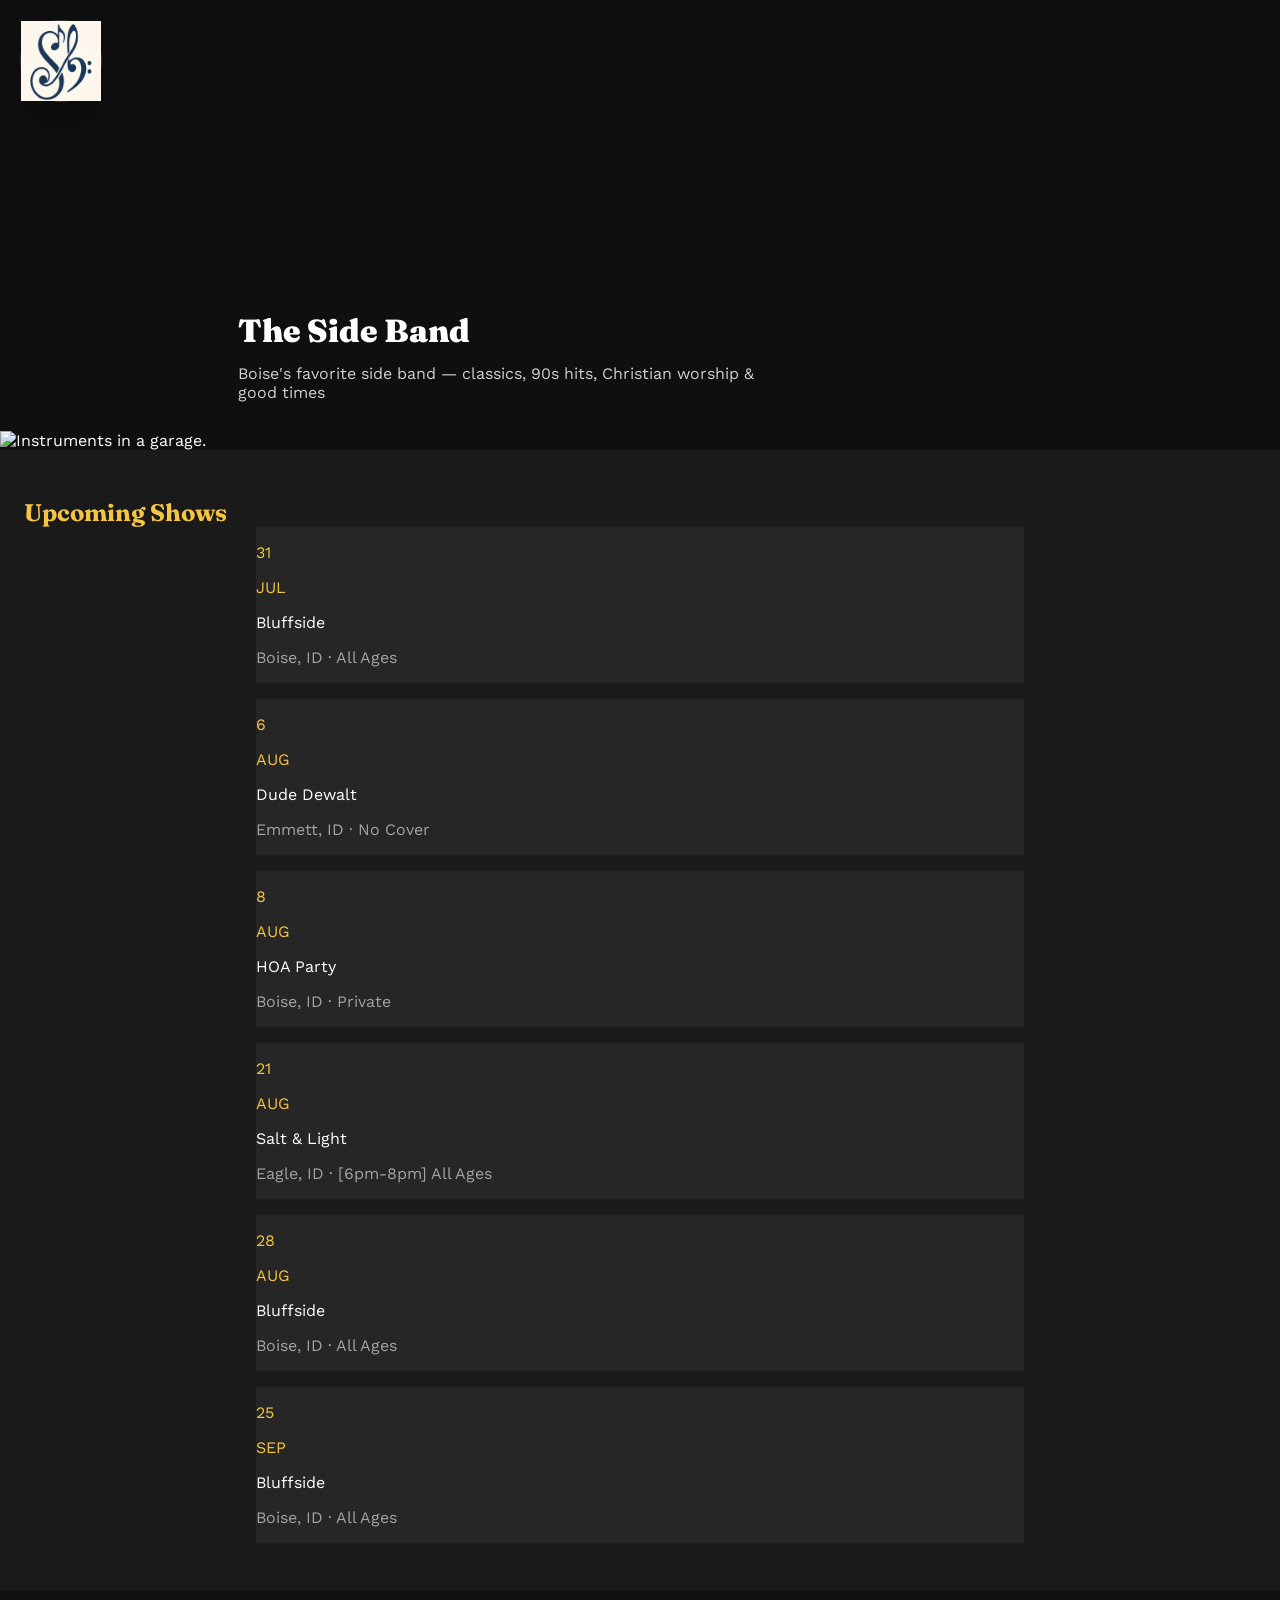
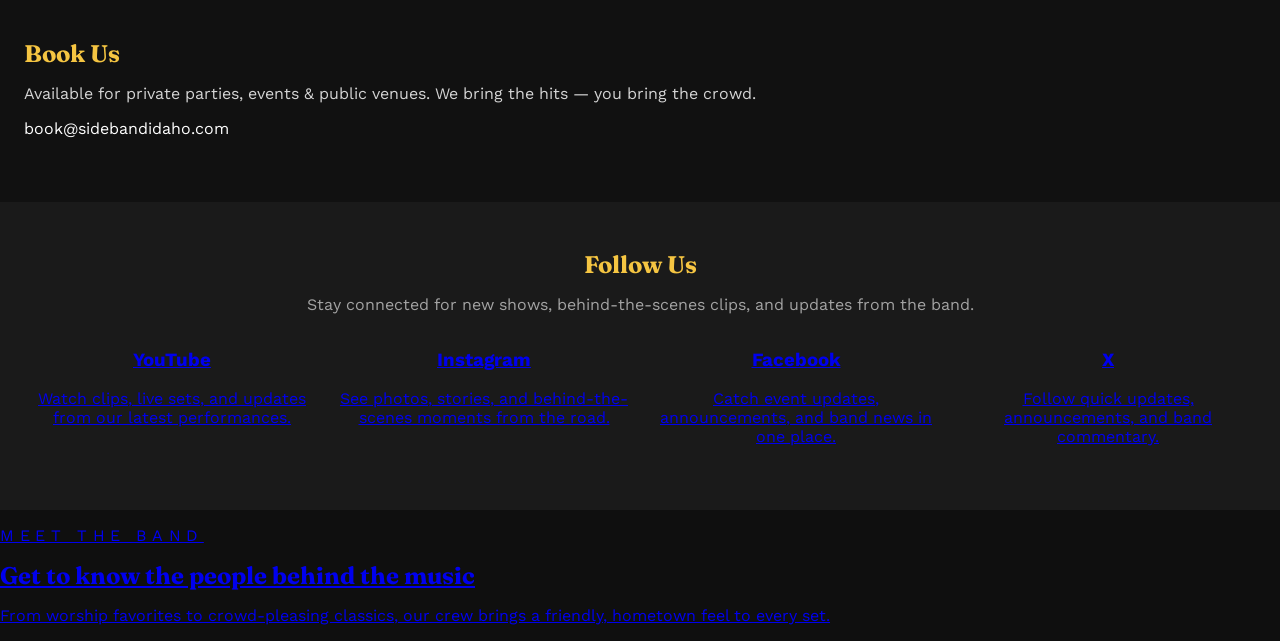
==== index.html @ 36117af4 "simplified with css styling" ====
<!doctype html>
<html lang="en"><head><script src="/_sdk/telemetry_sdk.js"></script>
  <meta charset="UTF-8">
  <meta name="viewport" content="width=device-width, initial-scale=1.0">
  <title>Side Band Idaho</title>
  <script src="https://cdn.tailwindcss.com/3.4.17"></script>
  <link href="https://fonts.googleapis.com/css2?family=Fraunces:wght@700;900&amp;family=Work+Sans:wght@400;500;600&amp;display=swap" rel="stylesheet">
  <link href="styles.css" rel="stylesheet">
  <link rel="icon" type="image/x-icon" href="img/favicon.ico">
  <script src="https://cdn.jsdelivr.net/npm/lucide@0.263.0/dist/umd/lucide.min.js"></script>
  <script src="/_sdk/data_sdk.js" type="text/javascript"></script>
  <script src="/_sdk/resizing_sdk.js" type="text/javascript"></script>
 </head>
 <body data-template-id="__page-root" class="min-h-screen w-full page-body">
  <header class="page-header relative w-full h-[50vh] overflow-hidden flex items-end">
   <div class="hero-logo">
    <a href="index.html" class="hero-logo-link inline-flex items-center justify-center w-20 h-20 rounded-full overflow-hidden">
     <img src="img/sb-logo.png" alt="SB logo" class="w-30 h-30 object-contain" />
    </a>
   </div>
   <div class="hero-bg absolute inset-0">
    <img data-template-id="hero-img" class="canva-image absolute inset-0 w-full h-full object-cover" loading="lazy" src="img/instruments-in-garage.png" alt="Instruments in a garage.">
   </div>
   <div class="absolute inset-0 hero-overlay"></div>
   <div class="hero-copy relative z-10 p-8 md:p-12 max-w-4xl">
    <h1 data-template-id="band-name" class="canva-text hero-title">The Side Band</h1>
    <p data-template-id="band-tagline" class="canva-text hero-tagline mt-2 text-lg text-white/80">Boise's favorite side band — classics, 90s hits, Christian worship &amp; good times</p>
   </div>
  </header>
  <main class="w-full">
   <section data-template-id="dates-section" class="canva-section section section--dark py-12 px-6 md:px-12">
    <h2 data-template-id="dates-heading" class="canva-text section-heading text-center mb-8">Upcoming Shows</h2>
    <div class="gig-list">
     <div data-template-id="gig-2" class="canva-card gig-card flex items-center gap-4 p-5 rounded-xl">
      <div class="shrink-0 w-16 text-center">
       <p data-template-id="gig-2-date" class="canva-text gig-date-number font-semibold text-2xl leading-tight">31</p>
       <p data-template-id="gig-2-month" class="canva-text gig-date-month text-sm uppercase tracking-wide">JUL</p>
      </div>
      <div class="flex-1">
       <p data-template-id="gig-2-venue" class="canva-text gig-venue font-semibold">Bluffside</p>
       <p data-template-id="gig-2-detail" class="canva-text gig-meta text-sm">Boise, ID · All Ages</p>
      </div>
     </div>
     <div data-template-id="gig-3" class="canva-card gig-card flex items-center gap-4 p-5 rounded-xl">
      <div class="shrink-0 w-16 text-center">
       <p data-template-id="gig-3-date" class="canva-text gig-date-number font-semibold text-2xl leading-tight">6</p>
       <p data-template-id="gig-3-month" class="canva-text gig-date-month text-sm uppercase tracking-wide">AUG</p>
      </div>
      <div class="flex-1">
       <p data-template-id="gig-3-venue" class="canva-text gig-venue font-semibold">Dude Dewalt</p>
       <p data-template-id="gig-3-detail" class="canva-text gig-meta text-sm">Emmett, ID · No Cover</p>
      </div>
     </div>
     <div data-template-id="gig-4" class="canva-card gig-card flex items-center gap-4 p-5 rounded-xl">
      <div class="shrink-0 w-16 text-center">
       <p data-template-id="gig-4-date" class="canva-text gig-date-number font-semibold text-2xl leading-tight">8</p>
       <p data-template-id="gig-4-month" class="canva-text gig-date-month text-sm uppercase tracking-wide">AUG</p>
      </div>
      <div class="flex-1">
       <p data-template-id="gig-4-venue" class="canva-text gig-venue font-semibold">HOA Party</p>
       <p data-template-id="gig-4-detail" class="canva-text gig-meta text-sm">Boise, ID · Private</p>
      </div>
     </div>
     <div data-template-id="gig-1" class="canva-card gig-card flex items-center gap-4 p-5 rounded-xl">
      <div class="shrink-0 w-16 text-center">
       <p data-template-id="gig-1-date" class="canva-text gig-date-number font-semibold text-2xl leading-tight">21</p>
       <p data-template-id="gig-1-month" class="canva-text gig-date-month text-sm uppercase tracking-wide">AUG</p>
      </div>
      <div class="flex-1">
       <p data-template-id="gig-1-venue" class="canva-text gig-venue font-semibold">Salt &amp; Light</p>
       <p data-template-id="gig-1-detail" class="canva-text gig-meta text-sm">Eagle, ID · [6pm-8pm] All Ages</p>
      </div>
     </div>
     <div data-template-id="gig-5" class="canva-card gig-card flex items-center gap-4 p-5 rounded-xl">
      <div class="shrink-0 w-16 text-center">
       <p data-template-id="gig-5-date" class="canva-text gig-date-number font-semibold text-2xl leading-tight">28</p>
       <p data-template-id="gig-5-month" class="canva-text gig-date-month text-sm uppercase tracking-wide">AUG</p>
      </div>
      <div class="flex-1">
       <p data-template-id="gig-5-venue" class="canva-text gig-venue font-semibold">Bluffside</p>
       <p data-template-id="gig-5-detail" class="canva-text gig-meta text-sm">Boise, ID · All Ages</p>
      </div>
     </div>
     <div data-template-id="gig-5" class="canva-card gig-card flex items-center gap-4 p-5 rounded-xl">
      <div class="shrink-0 w-16 text-center">
       <p data-template-id="gig-5-date" class="canva-text gig-date-number font-semibold text-2xl leading-tight">25</p>
       <p data-template-id="gig-5-month" class="canva-text gig-date-month text-sm uppercase tracking-wide">SEP</p>
      </div>
      <div class="flex-1">
       <p data-template-id="gig-5-venue" class="canva-text gig-venue font-semibold">Bluffside</p>
       <p data-template-id="gig-5-detail" class="canva-text gig-meta text-sm">Boise, ID · All Ages</p>
      </div>
     </div>
    </div>
   </section>
    <section data-template-id="booking-section" class="canva-section section section--alt py-12 px-6 md:px-12 text-center">
    <h2 data-template-id="booking-heading" class="canva-text section-heading mb-3">Book Us</h2>
    <p data-template-id="booking-text" class="canva-text booking-text max-w-xl mx-auto">Available for private parties, events &amp; public venues. We bring the hits — you bring the crowd.</p>
    <p data-template-id="booking-email" class="canva-text booking-email mt-4 font-semibold text-lg">book@sidebandidaho.com</p>
   </section>
   <section class="section section--dark py-12 px-6 md:px-12 section--center">
    <div class="max-w-5xl mx-auto">
     <h2 class="section-heading text-2xl md:text-3xl mb-3">Follow Us</h2>
     <p class="max-w-2xl mx-auto text-base md:text-lg text-muted">Stay connected for new shows, behind-the-scenes clips, and updates from the band.</p>
     <div class="social-grid mt-8">
      <a href="https://www.youtube.com/@SideBand-Idaho" target="_blank" rel="noopener noreferrer" class="social-card rounded-2xl border border-white/10 bg-white/5 p-6 text-left transition">
       <div class="flex items-center gap-3 mb-3 text-amber-300">
        <i data-lucide="youtube"></i>
        <h3 class="font-semibold text-lg text-white">YouTube</h3>
       </div>
       <p class="text-sm leading-6">Watch clips, live sets, and updates from our latest performances.</p>
      </a>
      <a href="https://www.instagram.com/sidebandidaho/" target="_blank" rel="noopener noreferrer" class="social-card rounded-2xl border border-white/10 bg-white/5 p-6 text-left transition">
       <div class="flex items-center gap-3 mb-3 text-amber-300">
        <i data-lucide="instagram"></i>
        <h3 class="font-semibold text-lg text-white">Instagram</h3>
       </div>
       <p class="text-sm leading-6">See photos, stories, and behind-the-scenes moments from the road.</p>
      </a>
      <a href="https://www.facebook.com/profile.php?id=61591530326824" target="_blank" rel="noopener noreferrer" class="social-card rounded-2xl border border-white/10 bg-white/5 p-6 text-left transition">
       <div class="flex items-center gap-3 mb-3 text-amber-300">
        <i data-lucide="facebook"></i>
        <h3 class="font-semibold text-lg text-white">Facebook</h3>
       </div>
       <p class="text-sm leading-6">Catch event updates, announcements, and band news in one place.</p>
      </a>
      <a href="https://x.com/sidebandidaho" target="_blank" rel="noopener noreferrer" class="social-card rounded-2xl border border-white/10 bg-white/5 p-6 text-left transition">
       <div class="flex items-center gap-3 mb-3 text-amber-300">
        <i data-lucide="message-circle"></i>
        <h3 class="font-semibold text-lg text-white">X</h3>
       </div>
       <p class="text-sm leading-6">Follow quick updates, announcements, and band commentary.</p>
      </a>
     </div>
    </div>
   </section>
   <section class="py-14 px-6 md:px-12 bg-slate-950">
    <div class="max-w-5xl mx-auto">
     <a href="about.html" class="about-card block rounded-3xl border border-white/10 bg-white/5 p-8 text-center shadow-2xl shadow-black/30 transition">
      <p class="eyebrow text-sm uppercase tracking-[0.35em] text-amber-400 font-semibold mb-3">Meet the band</p>
      <h2 class="text-3xl md:text-4xl text-white font-bold">Get to know the people behind the music</h2>
      <p class="mt-4 text-white/70 max-w-2xl mx-auto">From worship favorites to crowd-pleasing classics, our crew brings a friendly, hometown feel to every set.</p>
     </a>
    </div>
   </section>
  </main>
  <script src="/_sdk/editing_sdk.js"></script>
  <script>lucide.createIcons();</script>
 <script>(function(){function c(){var b=a.contentDocument||a.contentWindow.document;if(b){var d=b.createElement('script');d.innerHTML="window.__CF$cv$params={r:'a12216c7422438e9',t:'MTc4MjUzODUzMy4wMDAwMDA='};var a=document.createElement('script');a.nonce='';a.src='/cdn-cgi/challenge-platform/scripts/jsd/main.js';document.getElementsByTagName('head')[0].appendChild(a);";b.getElementsByTagName('head')[0].appendChild(d)}}if(document.body){var a=document.createElement('iframe');a.height=1;a.width=1;a.style.position='absolute';a.style.top=0;a.style.left=0;a.style.border='none';a.style.visibility='hidden';document.body.appendChild(a);if('loading'!==document.readyState)c();else if(window.addEventListener)document.addEventListener('DOMContentLoaded',c);else{var e=document.onreadystatechange||function(){};document.onreadystatechange=function(b){e(b);'loading'!==document.readyState&&(document.onreadystatechange=e,c())}}}})();</script>
</body></html>
---- styles.css ----
body {
  font-family: 'Work Sans', sans-serif;
  background: #0f0f0f;
  color: #fff;
  margin: 0;
}

h1,
h2 {
  font-family: 'Fraunces', serif;
  margin: 0;
}

img {
  display: block;
  max-width: 100%;
}

.page-body {
  min-height: 100vh;
  width: 100%;
}

.page-header {
  position: relative;
  width: 100%;
  height: 50vh;
  overflow: hidden;
  display: flex;
  align-items: flex-end;
}

.hero-logo {
  position: absolute;
  inset: 0 auto auto 0;
  z-index: 20;
  padding: 1.25rem;
}

.hero-logo-link {
  display: inline-flex;
  align-items: center;
  justify-content: center;
  width: 5rem;
  height: 5rem;
  border-radius: 9999px;
  border: 1px solid rgba(255, 255, 255, 0.2);
  background: rgba(0, 0, 0, 0.5);
  box-shadow: 0 20px 40px rgba(0, 0, 0, 0.25);
  backdrop-filter: blur(10px);
}

.hero-bg img {
  width: 100%;
  height: 100%;
  object-fit: cover;
}

.hero-overlay {
  background: linear-gradient(to top, rgba(0, 0, 0, 0.8), rgba(0, 0, 0, 0.3), transparent);
}

.hero-copy {
  position: relative;
  z-index: 10;
  padding: 2rem;
  max-width: 64rem;
}

.hero-title {
  color: #fff;
  font-weight: 900;
  font-size: 2rem;
  line-height: 1.05;
}

.hero-tagline {
  color: rgba(255, 255, 255, 0.8);
  font-size: 1rem;
  max-width: 34rem;
}

.section {
  padding: 3rem 1.5rem;
}

.section--dark {
  background: #1a1a1a;
}

.section--alt {
  background: #111;
}

.section--center {
  text-align: center;
}

.section-heading {
  color: #f5c542;
  font-weight: 700;
  font-size: 1.5rem;
}

.gig-list {
  max-width: 48rem;
  margin: 0 auto;
  display: grid;
  gap: 1rem;
}

.gig-card {
  background: #262626;
}

.gig-date-number,
.gig-date-month {
  color: #f5c542;
}

.gig-venue {
  color: #fff;
  font-size: 1rem;
}

.gig-meta,
.text-muted {
  color: #a3a3a3;
}

.booking-text {
  color: #d4d4d4;
}

.booking-email {
  color: #fff;
}

.social-grid {
  display: grid;
  gap: 1rem;
  grid-template-columns: 1fr;
}

@media (min-width: 768px) {
  .social-grid {
    grid-template-columns: repeat(2, minmax(0, 1fr));
  }
}

@media (min-width: 1280px) {
  .social-grid {
    grid-template-columns: repeat(4, minmax(0, 1fr));
  }
}

.social-card,
.about-card {
  transition: border-color 0.2s ease, background 0.2s ease, transform 0.2s ease;
}

.social-card:hover,
.about-card:hover {
  border-color: rgba(245, 197, 66, 0.6);
  background: rgba(255, 255, 255, 0.1);
  transform: translateY(-2px);
}

.eyebrow {
  letter-spacing: 0.35em;
  text-transform: uppercase;
}
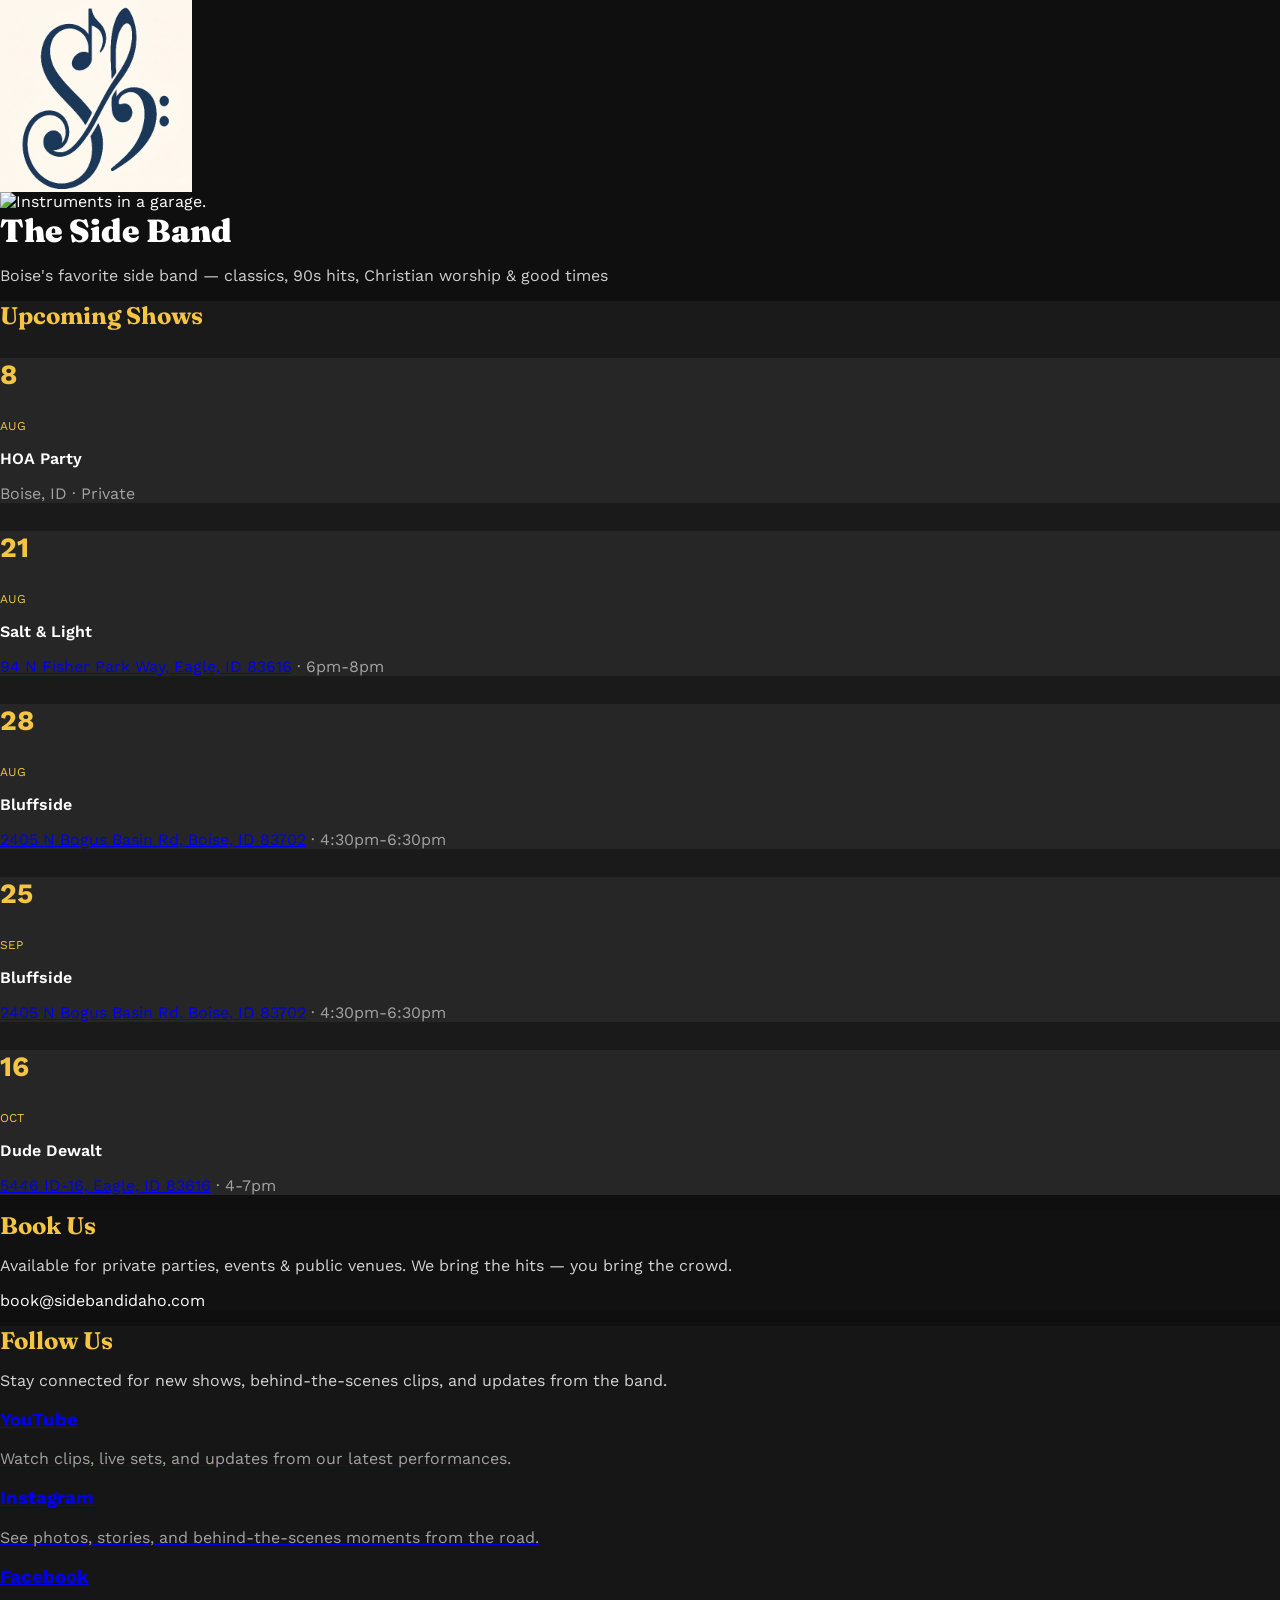
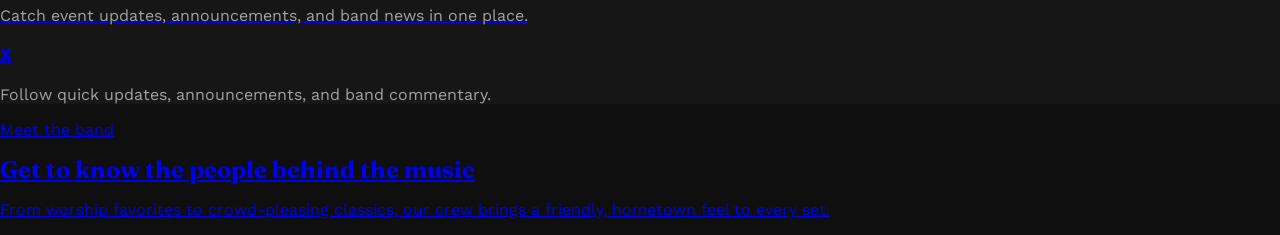
==== commit 5587ee81: "update showtimes and add google maps links" ====
--- a/index.html
+++ b/index.html
@@ -8,136 +8,131 @@
   <link href="styles.css" rel="stylesheet">
   <link rel="icon" type="image/x-icon" href="img/favicon.ico">
   <script src="https://cdn.jsdelivr.net/npm/lucide@0.263.0/dist/umd/lucide.min.js"></script>
+  <style>
+        body { font-family: 'Work Sans', sans-serif; }
+        h1, h2 { font-family: 'Fraunces', serif; }
+    </style>
   <script src="/_sdk/data_sdk.js" type="text/javascript"></script>
   <script src="/_sdk/resizing_sdk.js" type="text/javascript"></script>
  </head>
- <body data-template-id="__page-root" class="min-h-screen w-full page-body">
-  <header class="page-header relative w-full h-[50vh] overflow-hidden flex items-end">
-   <div class="hero-logo">
-    <a href="index.html" class="hero-logo-link inline-flex items-center justify-center w-20 h-20 rounded-full overflow-hidden">
+ <body data-template-id="__page-root" class="min-h-screen w-full" style="background: rgb(15, 15, 15);">
+  <header class="relative w-full h-[50vh] overflow-hidden flex items-end">
+   <div class="absolute inset-x-0 top-0 z-20 p-5">
+    <a href="index.html" class="inline-flex items-center justify-center w-20 h-20 rounded-full border border-white/20 bg-black/50 shadow-lg backdrop-blur-sm overflow-hidden">
      <img src="img/sb-logo.png" alt="SB logo" class="w-30 h-30 object-contain" />
     </a>
    </div>
-   <div class="hero-bg absolute inset-0">
+   <div class="absolute inset-0">
     <img data-template-id="hero-img" class="canva-image absolute inset-0 w-full h-full object-cover" loading="lazy" src="img/instruments-in-garage.png" alt="Instruments in a garage.">
    </div>
-   <div class="absolute inset-0 hero-overlay"></div>
-   <div class="hero-copy relative z-10 p-8 md:p-12 max-w-4xl">
-    <h1 data-template-id="band-name" class="canva-text hero-title">The Side Band</h1>
-    <p data-template-id="band-tagline" class="canva-text hero-tagline mt-2 text-lg text-white/80">Boise's favorite side band — classics, 90s hits, Christian worship &amp; good times</p>
+   <div class="absolute inset-0 bg-gradient-to-t from-black/80 via-black/30 to-transparent"></div>
+   <div class="relative z-10 p-8 md:p-12 max-w-4xl">
+    <h1 data-template-id="band-name" class="canva-text text-white drop-shadow-lg" style="color: rgb(255, 255, 255); font-weight: 900; font-style: normal; font-size: 32px;">The Side Band</h1>
+    <p data-template-id="band-tagline" class="canva-text mt-2 text-lg text-white/80" style="color: rgba(255, 255, 255, 0.8); font-weight: 400; font-style: normal; font-size: 16px;">Boise's favorite side band — classics, 90s hits, Christian worship &amp; good times</p>
    </div>
   </header>
   <main class="w-full">
-   <section data-template-id="dates-section" class="canva-section section section--dark py-12 px-6 md:px-12">
-    <h2 data-template-id="dates-heading" class="canva-text section-heading text-center mb-8">Upcoming Shows</h2>
-    <div class="gig-list">
-     <div data-template-id="gig-2" class="canva-card gig-card flex items-center gap-4 p-5 rounded-xl">
+   <section data-template-id="dates-section" class="canva-section py-12 px-6 md:px-12" style="background: rgb(26, 26, 26);">
+    <h2 data-template-id="dates-heading" class="canva-text text-center mb-8" style="color: rgb(245, 197, 66); font-weight: 700; font-style: normal; font-size: 24px;">Upcoming Shows</h2>
+    <div class="max-w-3xl mx-auto space-y-4">
+
+     <div data-template-id="gig-4" class="canva-card flex items-center gap-4 p-5 rounded-xl" style="background: rgb(38, 38, 38);">
       <div class="shrink-0 w-16 text-center">
-       <p data-template-id="gig-2-date" class="canva-text gig-date-number font-semibold text-2xl leading-tight">31</p>
-       <p data-template-id="gig-2-month" class="canva-text gig-date-month text-sm uppercase tracking-wide">JUL</p>
+       <p data-template-id="gig-4-date" class="canva-text font-semibold text-2xl leading-tight" style="color: rgb(245, 197, 66); font-weight: 700; font-style: normal; font-size: 28px;">8</p>
+       <p data-template-id="gig-4-month" class="canva-text text-sm uppercase tracking-wide" style="color: rgb(245, 197, 66); font-weight: 400; font-style: normal; font-size: 12px;">AUG</p>
       </div>
       <div class="flex-1">
-       <p data-template-id="gig-2-venue" class="canva-text gig-venue font-semibold">Bluffside</p>
-       <p data-template-id="gig-2-detail" class="canva-text gig-meta text-sm">Boise, ID · All Ages</p>
+       <p data-template-id="gig-4-venue" class="canva-text font-semibold" style="color: rgb(255, 255, 255); font-weight: 600; font-style: normal; font-size: 16px;">HOA Party</p>
+       <p data-template-id="gig-4-detail" class="canva-text text-sm" style="color: rgb(163, 163, 163); font-weight: 400; font-style: normal; font-size: 16px;">Boise, ID · Private</p>
       </div>
      </div>
-     <div data-template-id="gig-3" class="canva-card gig-card flex items-center gap-4 p-5 rounded-xl">
+     <div data-template-id="gig-1" class="canva-card flex items-center gap-4 p-5 rounded-xl" style="background: rgb(38, 38, 38);">
       <div class="shrink-0 w-16 text-center">
-       <p data-template-id="gig-3-date" class="canva-text gig-date-number font-semibold text-2xl leading-tight">6</p>
-       <p data-template-id="gig-3-month" class="canva-text gig-date-month text-sm uppercase tracking-wide">AUG</p>
+       <p data-template-id="gig-1-date" class="canva-text font-semibold text-2xl leading-tight" style="color: rgb(245, 197, 66); font-weight: 700; font-style: normal; font-size: 28px;">21</p>
+       <p data-template-id="gig-1-month" class="canva-text text-sm uppercase tracking-wide" style="color: rgb(245, 197, 66); font-weight: 400; font-style: normal; font-size: 12px;">AUG</p>
       </div>
       <div class="flex-1">
-       <p data-template-id="gig-3-venue" class="canva-text gig-venue font-semibold">Dude Dewalt</p>
-       <p data-template-id="gig-3-detail" class="canva-text gig-meta text-sm">Emmett, ID · No Cover</p>
+       <p data-template-id="gig-1-venue" class="canva-text font-semibold" style="color: rgb(255, 255, 255); font-weight: 600; font-style: normal; font-size: 16px;">Salt &amp; Light</p>
+       <p data-template-id="gig-1-detail" class="canva-text text-sm" style="color: rgb(163, 163, 163); font-weight: 400; font-style: normal; font-size: 16px;"><a href="https://maps.app.goo.gl/SG2zGSZ5xQurYHX96">94 N Fisher Park Way, Eagle, ID 83616</a> · 6pm-8pm</p>
       </div>
      </div>
-     <div data-template-id="gig-4" class="canva-card gig-card flex items-center gap-4 p-5 rounded-xl">
+     <div data-template-id="gig-5" class="canva-card flex items-center gap-4 p-5 rounded-xl" style="background: rgb(38, 38, 38);">
       <div class="shrink-0 w-16 text-center">
-       <p data-template-id="gig-4-date" class="canva-text gig-date-number font-semibold text-2xl leading-tight">8</p>
-       <p data-template-id="gig-4-month" class="canva-text gig-date-month text-sm uppercase tracking-wide">AUG</p>
+       <p data-template-id="gig-5-date" class="canva-text font-semibold text-2xl leading-tight" style="color: rgb(245, 197, 66); font-weight: 700; font-style: normal; font-size: 28px;">28</p>
+       <p data-template-id="gig-5-month" class="canva-text text-sm uppercase tracking-wide" style="color: rgb(245, 197, 66); font-weight: 400; font-style: normal; font-size: 12px;">AUG</p>
       </div>
       <div class="flex-1">
-       <p data-template-id="gig-4-venue" class="canva-text gig-venue font-semibold">HOA Party</p>
-       <p data-template-id="gig-4-detail" class="canva-text gig-meta text-sm">Boise, ID · Private</p>
+       <p data-template-id="gig-5-venue" class="canva-text font-semibold" style="color: rgb(255, 255, 255); font-weight: 600; font-style: normal; font-size: 16px;">Bluffside</p>
+       <p data-template-id="gig-5-detail" class="canva-text text-sm" style="color: rgb(163, 163, 163); font-weight: 400; font-style: normal; font-size: 16px;"><a href="https://maps.app.goo.gl/UyU7xFsRxN9uyZfM8">2405 N Bogus Basin Rd, Boise, ID 83702</a> · 4:30pm-6:30pm</p>
       </div>
      </div>
-     <div data-template-id="gig-1" class="canva-card gig-card flex items-center gap-4 p-5 rounded-xl">
+     <div data-template-id="gig-5" class="canva-card flex items-center gap-4 p-5 rounded-xl" style="background: rgb(38, 38, 38);">
       <div class="shrink-0 w-16 text-center">
-       <p data-template-id="gig-1-date" class="canva-text gig-date-number font-semibold text-2xl leading-tight">21</p>
-       <p data-template-id="gig-1-month" class="canva-text gig-date-month text-sm uppercase tracking-wide">AUG</p>
+       <p data-template-id="gig-5-date" class="canva-text font-semibold text-2xl leading-tight" style="color: rgb(245, 197, 66); font-weight: 700; font-style: normal; font-size: 28px;">25</p>
+       <p data-template-id="gig-5-month" class="canva-text text-sm uppercase tracking-wide" style="color: rgb(245, 197, 66); font-weight: 400; font-style: normal; font-size: 12px;">SEP</p>
       </div>
       <div class="flex-1">
-       <p data-template-id="gig-1-venue" class="canva-text gig-venue font-semibold">Salt &amp; Light</p>
-       <p data-template-id="gig-1-detail" class="canva-text gig-meta text-sm">Eagle, ID · [6pm-8pm] All Ages</p>
+       <p data-template-id="gig-5-venue" class="canva-text font-semibold" style="color: rgb(255, 255, 255); font-weight: 600; font-style: normal; font-size: 16px;">Bluffside</p>
+       <p data-template-id="gig-5-detail" class="canva-text text-sm" style="color: rgb(163, 163, 163); font-weight: 400; font-style: normal; font-size: 16px;"><a href="https://maps.app.goo.gl/UyU7xFsRxN9uyZfM8">2405 N Bogus Basin Rd, Boise, ID 83702</a> · 4:30pm-6:30pm</p>
       </div>
      </div>
-     <div data-template-id="gig-5" class="canva-card gig-card flex items-center gap-4 p-5 rounded-xl">
-      <div class="shrink-0 w-16 text-center">
-       <p data-template-id="gig-5-date" class="canva-text gig-date-number font-semibold text-2xl leading-tight">28</p>
-       <p data-template-id="gig-5-month" class="canva-text gig-date-month text-sm uppercase tracking-wide">AUG</p>
-      </div>
-      <div class="flex-1">
-       <p data-template-id="gig-5-venue" class="canva-text gig-venue font-semibold">Bluffside</p>
-       <p data-template-id="gig-5-detail" class="canva-text gig-meta text-sm">Boise, ID · All Ages</p>
-      </div>
+    <div data-template-id="gig-6" class="canva-card flex items-center gap-4 p-5 rounded-xl" style="background: rgb(38, 38, 38);">
+     <div class="shrink-0 w-16 text-center">
+      <p data-template-id="gig-6-date" class="canva-text font-semibold text-2xl leading-tight" style="color: rgb(245, 197, 66); font-weight: 700; font-style: normal; font-size: 28px;">16</p>
+      <p data-template-id="gig-6-month" class="canva-text text-sm uppercase tracking-wide" style="color: rgb(245, 197, 66); font-weight: 400; font-style: normal; font-size: 12px;">OCT</p>
      </div>
-     <div data-template-id="gig-5" class="canva-card gig-card flex items-center gap-4 p-5 rounded-xl">
-      <div class="shrink-0 w-16 text-center">
-       <p data-template-id="gig-5-date" class="canva-text gig-date-number font-semibold text-2xl leading-tight">25</p>
-       <p data-template-id="gig-5-month" class="canva-text gig-date-month text-sm uppercase tracking-wide">SEP</p>
-      </div>
-      <div class="flex-1">
-       <p data-template-id="gig-5-venue" class="canva-text gig-venue font-semibold">Bluffside</p>
-       <p data-template-id="gig-5-detail" class="canva-text gig-meta text-sm">Boise, ID · All Ages</p>
-      </div>
+     <div class="flex-1">
+      <p data-template-id="gig-6-venue" class="canva-text font-semibold" style="color: rgb(255, 255, 255); font-weight: 600; font-style: normal; font-size: 16px;">Dude Dewalt</p>
+      <p data-template-id="gig-6-detail" class="canva-text text-sm" style="color: rgb(163, 163, 163); font-weight: 400; font-style: normal; font-size: 16px;"><a href="https://maps.app.goo.gl/N9VVoD49bHkRdH2A8">5446 ID-16, Eagle, ID 83616</a> · 4-7pm</p>
      </div>
     </div>
+    </div>
    </section>
-    <section data-template-id="booking-section" class="canva-section section section--alt py-12 px-6 md:px-12 text-center">
-    <h2 data-template-id="booking-heading" class="canva-text section-heading mb-3">Book Us</h2>
-    <p data-template-id="booking-text" class="canva-text booking-text max-w-xl mx-auto">Available for private parties, events &amp; public venues. We bring the hits — you bring the crowd.</p>
-    <p data-template-id="booking-email" class="canva-text booking-email mt-4 font-semibold text-lg">book@sidebandidaho.com</p>
+    <section data-template-id="booking-section" class="canva-section py-12 px-6 md:px-12 text-center" style="background: rgb(17, 17, 17);">
+    <h2 data-template-id="booking-heading" class="canva-text mb-3" style="color: rgb(245, 197, 66); font-weight: 700; font-style: normal; font-size: 24px;">Book Us</h2>
+    <p data-template-id="booking-text" class="canva-text max-w-xl mx-auto" style="color: rgb(212, 212, 212); font-weight: 400; font-style: normal; font-size: 16px;">Available for private parties, events &amp; public venues. We bring the hits — you bring the crowd.</p>
+    <p data-template-id="booking-email" class="canva-text mt-4 font-semibold text-lg" style="color: rgb(255, 255, 255); font-weight: 400; font-style: normal; font-size: 16px;">book@sidebandidaho.com</p>
    </section>
-   <section class="section section--dark py-12 px-6 md:px-12 section--center">
+   <section class="py-12 px-6 md:px-12 text-center" style="background: rgb(22, 22, 22);">
     <div class="max-w-5xl mx-auto">
-     <h2 class="section-heading text-2xl md:text-3xl mb-3">Follow Us</h2>
-     <p class="max-w-2xl mx-auto text-base md:text-lg text-muted">Stay connected for new shows, behind-the-scenes clips, and updates from the band.</p>
-     <div class="social-grid mt-8">
-      <a href="https://www.youtube.com/@SideBand-Idaho" target="_blank" rel="noopener noreferrer" class="social-card rounded-2xl border border-white/10 bg-white/5 p-6 text-left transition">
+     <h2 class="text-2xl md:text-3xl mb-3" style="color: rgb(245, 197, 66); font-weight: 700; font-style: normal; font-size: 24px;">Follow Us</h2>
+     <p class="max-w-2xl mx-auto text-base md:text-lg" style="color: rgb(212, 212, 212); font-weight: 400; font-style: normal; font-size: 16px;">Stay connected for new shows, behind-the-scenes clips, and updates from the band.</p>
+     <div class="mt-8 grid gap-4 md:grid-cols-2 xl:grid-cols-4">
+      <a href="https://www.youtube.com/@SideBand-Idaho" target="_blank" rel="noopener noreferrer" class="rounded-2xl border border-white/10 bg-white/5 p-6 text-left transition hover:border-amber-400/60 hover:bg-white/10">
        <div class="flex items-center gap-3 mb-3 text-amber-300">
         <i data-lucide="youtube"></i>
         <h3 class="font-semibold text-lg text-white">YouTube</h3>
        </div>
-       <p class="text-sm leading-6">Watch clips, live sets, and updates from our latest performances.</p>
+       <p class="text-sm leading-6" style="color: rgb(163, 163, 163);">Watch clips, live sets, and updates from our latest performances.</p>
       </a>
-      <a href="https://www.instagram.com/sidebandidaho/" target="_blank" rel="noopener noreferrer" class="social-card rounded-2xl border border-white/10 bg-white/5 p-6 text-left transition">
+      <a href="https://www.instagram.com/sidebandidaho/" target="_blank" rel="noopener noreferrer" class="rounded-2xl border border-white/10 bg-white/5 p-6 text-left transition hover:border-amber-400/60 hover:bg-white/10">
        <div class="flex items-center gap-3 mb-3 text-amber-300">
         <i data-lucide="instagram"></i>
         <h3 class="font-semibold text-lg text-white">Instagram</h3>
        </div>
-       <p class="text-sm leading-6">See photos, stories, and behind-the-scenes moments from the road.</p>
+       <p class="text-sm leading-6" style="color: rgb(163, 163, 163);">See photos, stories, and behind-the-scenes moments from the road.</p>
       </a>
-      <a href="https://www.facebook.com/profile.php?id=61591530326824" target="_blank" rel="noopener noreferrer" class="social-card rounded-2xl border border-white/10 bg-white/5 p-6 text-left transition">
+      <a href="https://www.facebook.com/profile.php?id=61591530326824" target="_blank" rel="noopener noreferrer" class="rounded-2xl border border-white/10 bg-white/5 p-6 text-left transition hover:border-amber-400/60 hover:bg-white/10">
        <div class="flex items-center gap-3 mb-3 text-amber-300">
         <i data-lucide="facebook"></i>
         <h3 class="font-semibold text-lg text-white">Facebook</h3>
        </div>
-       <p class="text-sm leading-6">Catch event updates, announcements, and band news in one place.</p>
+       <p class="text-sm leading-6" style="color: rgb(163, 163, 163);">Catch event updates, announcements, and band news in one place.</p>
       </a>
-      <a href="https://x.com/sidebandidaho" target="_blank" rel="noopener noreferrer" class="social-card rounded-2xl border border-white/10 bg-white/5 p-6 text-left transition">
+      <a href="https://x.com/sidebandidaho" target="_blank" rel="noopener noreferrer" class="rounded-2xl border border-white/10 bg-white/5 p-6 text-left transition hover:border-amber-400/60 hover:bg-white/10">
        <div class="flex items-center gap-3 mb-3 text-amber-300">
         <i data-lucide="message-circle"></i>
         <h3 class="font-semibold text-lg text-white">X</h3>
        </div>
-       <p class="text-sm leading-6">Follow quick updates, announcements, and band commentary.</p>
+       <p class="text-sm leading-6" style="color: rgb(163, 163, 163);">Follow quick updates, announcements, and band commentary.</p>
       </a>
      </div>
     </div>
    </section>
    <section class="py-14 px-6 md:px-12 bg-slate-950">
     <div class="max-w-5xl mx-auto">
-     <a href="about.html" class="about-card block rounded-3xl border border-white/10 bg-white/5 p-8 text-center shadow-2xl shadow-black/30 transition">
-      <p class="eyebrow text-sm uppercase tracking-[0.35em] text-amber-400 font-semibold mb-3">Meet the band</p>
+     <a href="about.html" class="block rounded-3xl border border-white/10 bg-white/5 p-8 text-center shadow-2xl shadow-black/30 transition hover:border-amber-400/60 hover:bg-white/10">
+      <p class="text-sm uppercase tracking-[0.35em] text-amber-400 font-semibold mb-3">Meet the band</p>
       <h2 class="text-3xl md:text-4xl text-white font-bold">Get to know the people behind the music</h2>
       <p class="mt-4 text-white/70 max-w-2xl mx-auto">From worship favorites to crowd-pleasing classics, our crew brings a friendly, hometown feel to every set.</p>
      </a>
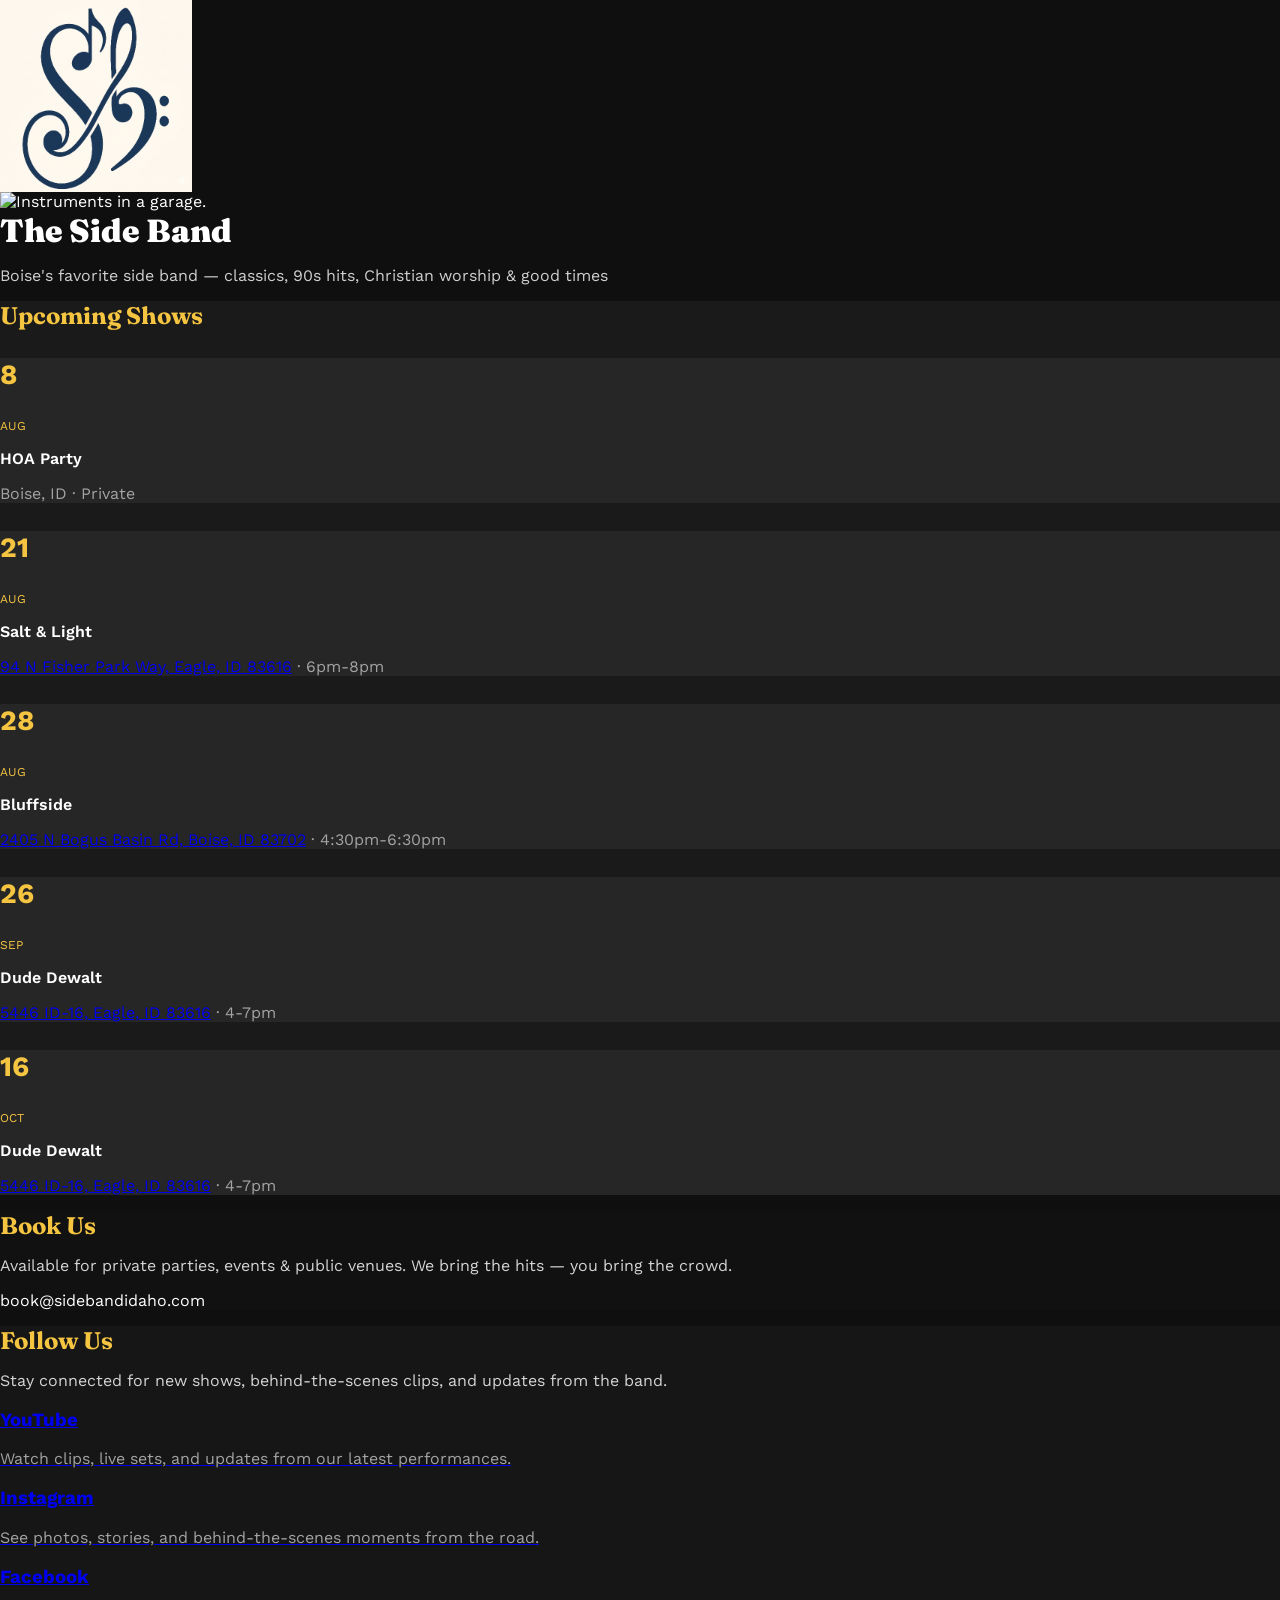
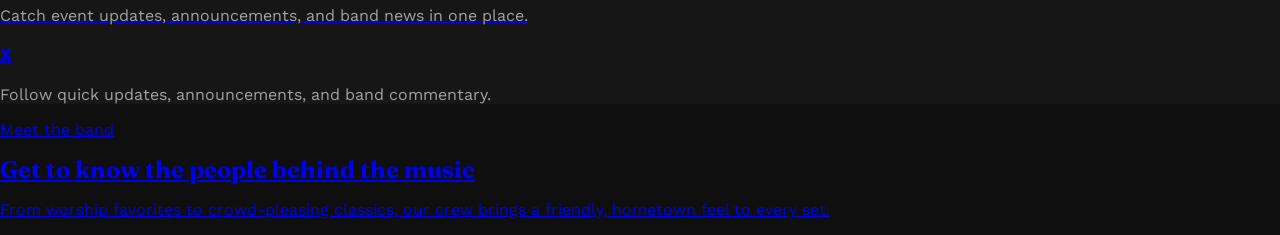
==== commit 4b4bf4d4: "fix times for bluff, replace bluff with dude for sep 25" ====
--- a/index.html
+++ b/index.html
@@ -68,12 +68,12 @@
      </div>
      <div data-template-id="gig-5" class="canva-card flex items-center gap-4 p-5 rounded-xl" style="background: rgb(38, 38, 38);">
       <div class="shrink-0 w-16 text-center">
-       <p data-template-id="gig-5-date" class="canva-text font-semibold text-2xl leading-tight" style="color: rgb(245, 197, 66); font-weight: 700; font-style: normal; font-size: 28px;">25</p>
+       <p data-template-id="gig-5-date" class="canva-text font-semibold text-2xl leading-tight" style="color: rgb(245, 197, 66); font-weight: 700; font-style: normal; font-size: 28px;">26</p>
        <p data-template-id="gig-5-month" class="canva-text text-sm uppercase tracking-wide" style="color: rgb(245, 197, 66); font-weight: 400; font-style: normal; font-size: 12px;">SEP</p>
       </div>
       <div class="flex-1">
-       <p data-template-id="gig-5-venue" class="canva-text font-semibold" style="color: rgb(255, 255, 255); font-weight: 600; font-style: normal; font-size: 16px;">Bluffside</p>
-       <p data-template-id="gig-5-detail" class="canva-text text-sm" style="color: rgb(163, 163, 163); font-weight: 400; font-style: normal; font-size: 16px;"><a href="https://maps.app.goo.gl/UyU7xFsRxN9uyZfM8">2405 N Bogus Basin Rd, Boise, ID 83702</a> · 4:30pm-6:30pm</p>
+       <p data-template-id="gig-5-venue" class="canva-text font-semibold" style="color: rgb(255, 255, 255); font-weight: 600; font-style: normal; font-size: 16px;">Dude Dewalt</p>
+       <p data-template-id="gig-5-detail" class="canva-text text-sm" style="color: rgb(163, 163, 163); font-weight: 400; font-style: normal; font-size: 16px;"><a href="https://maps.app.goo.gl/N9VVoD49bHkRdH2A8">5446 ID-16, Eagle, ID 83616</a> · 4-7pm</p>
       </div>
      </div>
     <div data-template-id="gig-6" class="canva-card flex items-center gap-4 p-5 rounded-xl" style="background: rgb(38, 38, 38);">
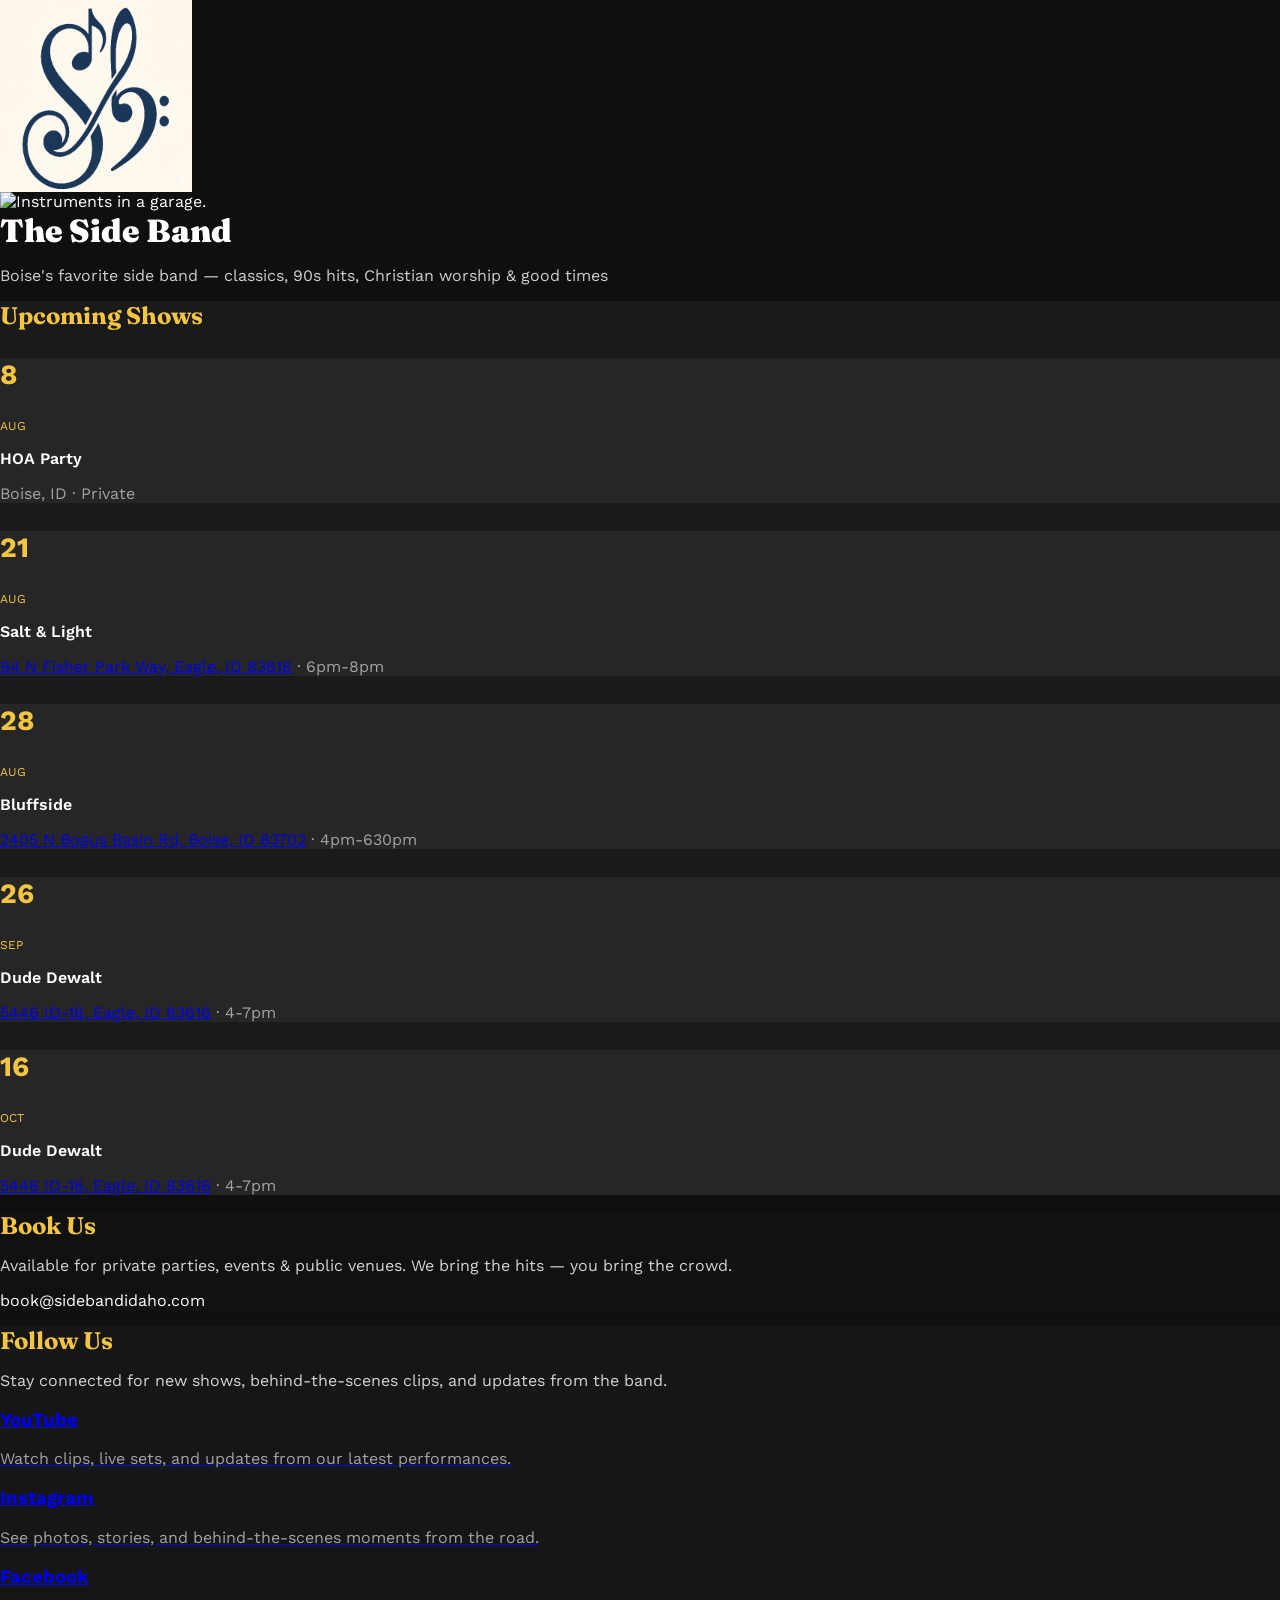
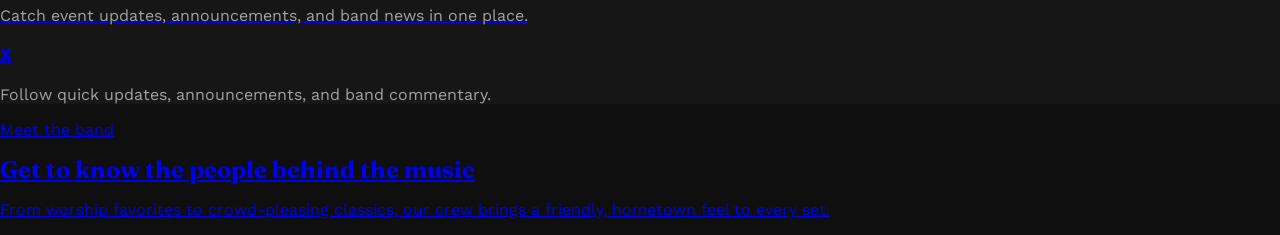
==== commit f76226e4: "fix times for bluff, replace bluff with dude for sep 25 part 2" ====
--- a/index.html
+++ b/index.html
@@ -63,7 +63,7 @@
       </div>
       <div class="flex-1">
        <p data-template-id="gig-5-venue" class="canva-text font-semibold" style="color: rgb(255, 255, 255); font-weight: 600; font-style: normal; font-size: 16px;">Bluffside</p>
-       <p data-template-id="gig-5-detail" class="canva-text text-sm" style="color: rgb(163, 163, 163); font-weight: 400; font-style: normal; font-size: 16px;"><a href="https://maps.app.goo.gl/UyU7xFsRxN9uyZfM8">2405 N Bogus Basin Rd, Boise, ID 83702</a> · 4:30pm-6:30pm</p>
+       <p data-template-id="gig-5-detail" class="canva-text text-sm" style="color: rgb(163, 163, 163); font-weight: 400; font-style: normal; font-size: 16px;"><a href="https://maps.app.goo.gl/UyU7xFsRxN9uyZfM8">2405 N Bogus Basin Rd, Boise, ID 83702</a> · 4pm-630pm</p>
       </div>
      </div>
      <div data-template-id="gig-5" class="canva-card flex items-center gap-4 p-5 rounded-xl" style="background: rgb(38, 38, 38);">
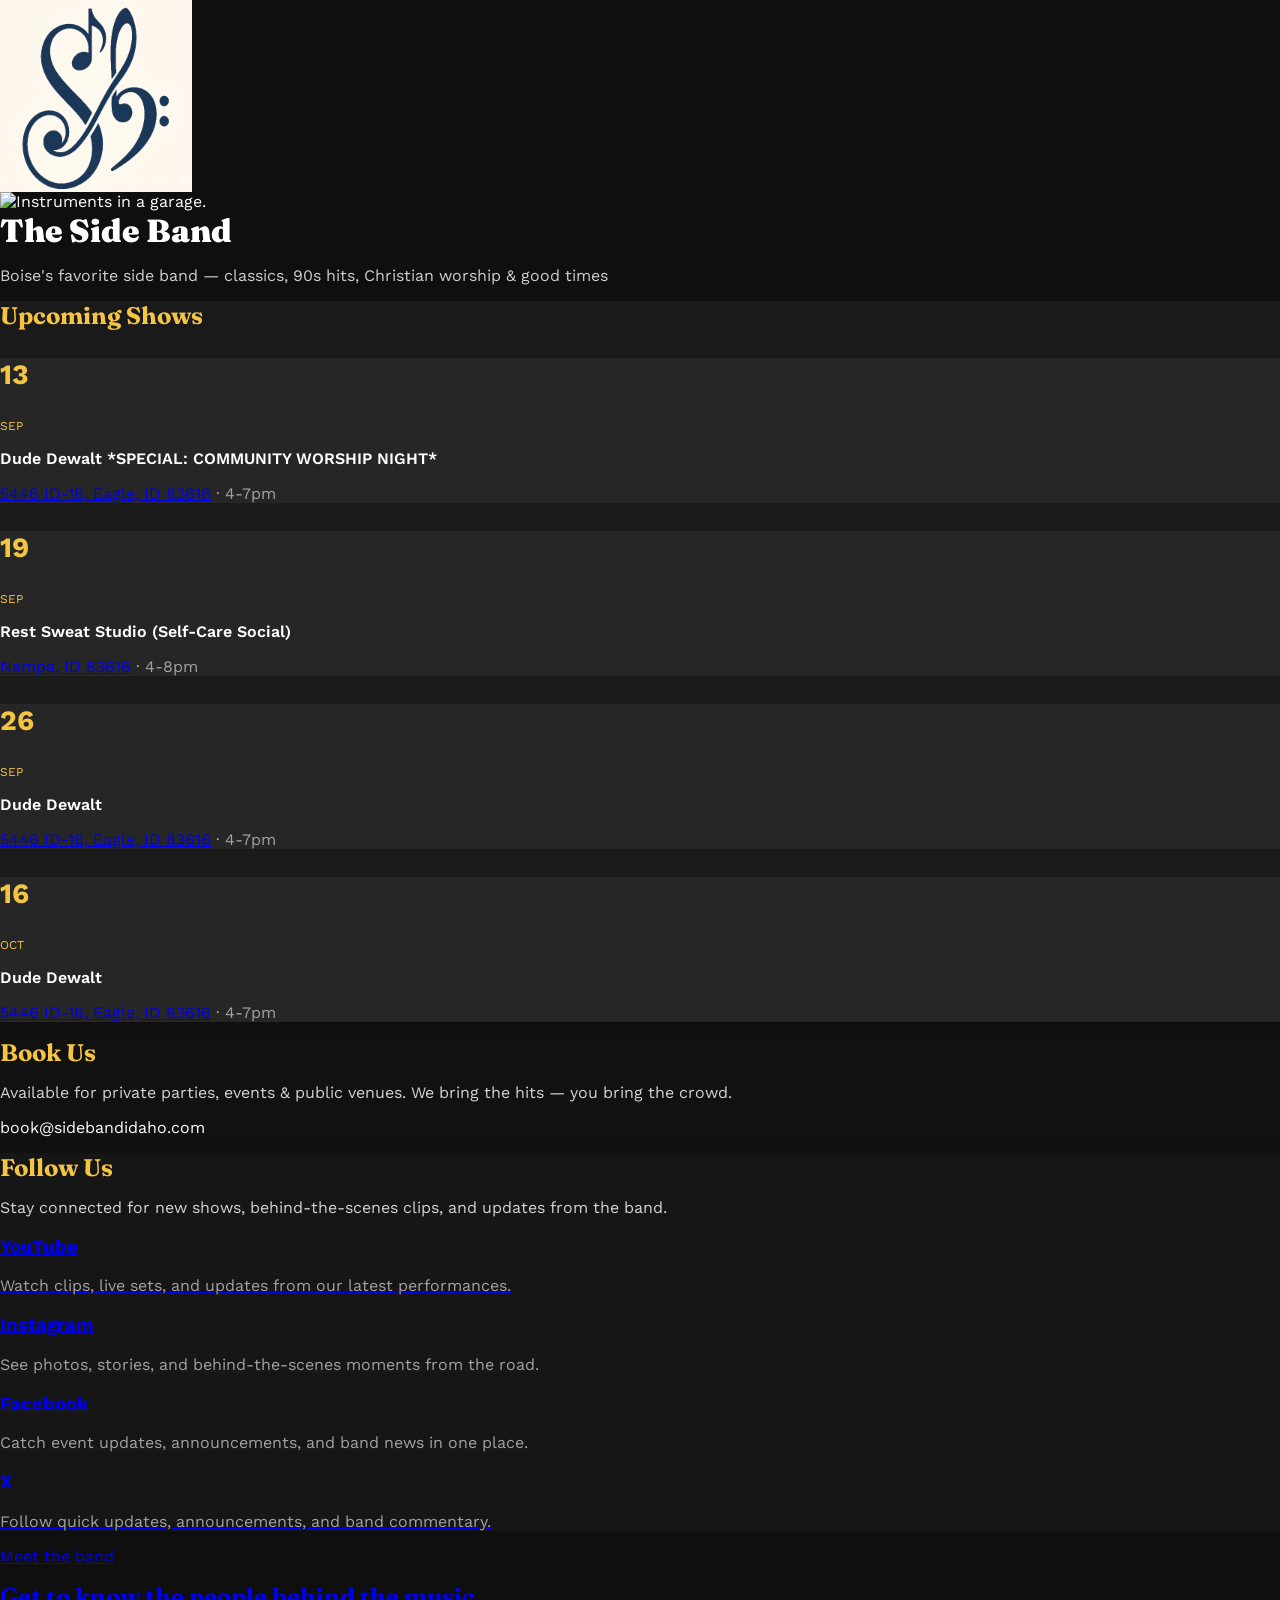
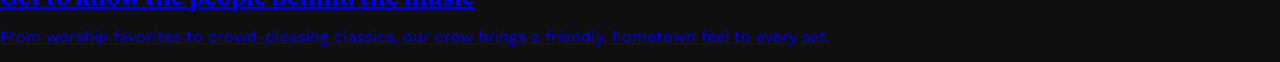
==== commit c7e7ff69: "Update gig details and add new events" ====
--- a/index.html
+++ b/index.html
@@ -36,36 +36,28 @@
     <h2 data-template-id="dates-heading" class="canva-text text-center mb-8" style="color: rgb(245, 197, 66); font-weight: 700; font-style: normal; font-size: 24px;">Upcoming Shows</h2>
     <div class="max-w-3xl mx-auto space-y-4">
 
-     <div data-template-id="gig-4" class="canva-card flex items-center gap-4 p-5 rounded-xl" style="background: rgb(38, 38, 38);">
+      <div data-template-id="gig-5" class="canva-card flex items-center gap-4 p-5 rounded-xl" style="background: rgb(38, 38, 38);">
       <div class="shrink-0 w-16 text-center">
-       <p data-template-id="gig-4-date" class="canva-text font-semibold text-2xl leading-tight" style="color: rgb(245, 197, 66); font-weight: 700; font-style: normal; font-size: 28px;">8</p>
-       <p data-template-id="gig-4-month" class="canva-text text-sm uppercase tracking-wide" style="color: rgb(245, 197, 66); font-weight: 400; font-style: normal; font-size: 12px;">AUG</p>
+       <p data-template-id="gig-5-date" class="canva-text font-semibold text-2xl leading-tight" style="color: rgb(245, 197, 66); font-weight: 700; font-style: normal; font-size: 28px;">13</p>
+       <p data-template-id="gig-5-month" class="canva-text text-sm uppercase tracking-wide" style="color: rgb(245, 197, 66); font-weight: 400; font-style: normal; font-size: 12px;">SEP</p>
       </div>
       <div class="flex-1">
-       <p data-template-id="gig-4-venue" class="canva-text font-semibold" style="color: rgb(255, 255, 255); font-weight: 600; font-style: normal; font-size: 16px;">HOA Party</p>
-       <p data-template-id="gig-4-detail" class="canva-text text-sm" style="color: rgb(163, 163, 163); font-weight: 400; font-style: normal; font-size: 16px;">Boise, ID · Private</p>
+       <p data-template-id="gig-5-venue" class="canva-text font-semibold" style="color: rgb(255, 255, 255); font-weight: 600; font-style: normal; font-size: 16px;">Dude Dewalt *SPECIAL: COMMUNITY WORSHIP NIGHT*</p>
+       <p data-template-id="gig-5-detail" class="canva-text text-sm" style="color: rgb(163, 163, 163); font-weight: 400; font-style: normal; font-size: 16px;"><a href="https://maps.app.goo.gl/N9VVoD49bHkRdH2A8">5446 ID-16, Eagle, ID 83616</a> · 4-7pm</p>
       </div>
      </div>
-     <div data-template-id="gig-1" class="canva-card flex items-center gap-4 p-5 rounded-xl" style="background: rgb(38, 38, 38);">
+
+      <div data-template-id="gig-5" class="canva-card flex items-center gap-4 p-5 rounded-xl" style="background: rgb(38, 38, 38);">
       <div class="shrink-0 w-16 text-center">
-       <p data-template-id="gig-1-date" class="canva-text font-semibold text-2xl leading-tight" style="color: rgb(245, 197, 66); font-weight: 700; font-style: normal; font-size: 28px;">21</p>
-       <p data-template-id="gig-1-month" class="canva-text text-sm uppercase tracking-wide" style="color: rgb(245, 197, 66); font-weight: 400; font-style: normal; font-size: 12px;">AUG</p>
+       <p data-template-id="gig-5-date" class="canva-text font-semibold text-2xl leading-tight" style="color: rgb(245, 197, 66); font-weight: 700; font-style: normal; font-size: 28px;">19</p>
+       <p data-template-id="gig-5-month" class="canva-text text-sm uppercase tracking-wide" style="color: rgb(245, 197, 66); font-weight: 400; font-style: normal; font-size: 12px;">SEP</p>
       </div>
       <div class="flex-1">
-       <p data-template-id="gig-1-venue" class="canva-text font-semibold" style="color: rgb(255, 255, 255); font-weight: 600; font-style: normal; font-size: 16px;">Salt &amp; Light</p>
-       <p data-template-id="gig-1-detail" class="canva-text text-sm" style="color: rgb(163, 163, 163); font-weight: 400; font-style: normal; font-size: 16px;"><a href="https://maps.app.goo.gl/SG2zGSZ5xQurYHX96">94 N Fisher Park Way, Eagle, ID 83616</a> · 6pm-8pm</p>
+       <p data-template-id="gig-5-venue" class="canva-text font-semibold" style="color: rgb(255, 255, 255); font-weight: 600; font-style: normal; font-size: 16px;">Rest Sweat Studio (Self-Care Social)</p>
+       <p data-template-id="gig-5-detail" class="canva-text text-sm" style="color: rgb(163, 163, 163); font-weight: 400; font-style: normal; font-size: 16px;"><a href="https://maps.app.goo.gl/1qXCcynzjwJyN3Ww6">Nampa, ID 83616</a> · 4-8pm</p>
       </div>
      </div>
-     <div data-template-id="gig-5" class="canva-card flex items-center gap-4 p-5 rounded-xl" style="background: rgb(38, 38, 38);">
-      <div class="shrink-0 w-16 text-center">
-       <p data-template-id="gig-5-date" class="canva-text font-semibold text-2xl leading-tight" style="color: rgb(245, 197, 66); font-weight: 700; font-style: normal; font-size: 28px;">28</p>
-       <p data-template-id="gig-5-month" class="canva-text text-sm uppercase tracking-wide" style="color: rgb(245, 197, 66); font-weight: 400; font-style: normal; font-size: 12px;">AUG</p>
-      </div>
-      <div class="flex-1">
-       <p data-template-id="gig-5-venue" class="canva-text font-semibold" style="color: rgb(255, 255, 255); font-weight: 600; font-style: normal; font-size: 16px;">Bluffside</p>
-       <p data-template-id="gig-5-detail" class="canva-text text-sm" style="color: rgb(163, 163, 163); font-weight: 400; font-style: normal; font-size: 16px;"><a href="https://maps.app.goo.gl/UyU7xFsRxN9uyZfM8">2405 N Bogus Basin Rd, Boise, ID 83702</a> · 4pm-630pm</p>
-      </div>
-     </div>
+      
      <div data-template-id="gig-5" class="canva-card flex items-center gap-4 p-5 rounded-xl" style="background: rgb(38, 38, 38);">
       <div class="shrink-0 w-16 text-center">
        <p data-template-id="gig-5-date" class="canva-text font-semibold text-2xl leading-tight" style="color: rgb(245, 197, 66); font-weight: 700; font-style: normal; font-size: 28px;">26</p>
@@ -76,6 +68,7 @@
        <p data-template-id="gig-5-detail" class="canva-text text-sm" style="color: rgb(163, 163, 163); font-weight: 400; font-style: normal; font-size: 16px;"><a href="https://maps.app.goo.gl/N9VVoD49bHkRdH2A8">5446 ID-16, Eagle, ID 83616</a> · 4-7pm</p>
       </div>
      </div>
+      
     <div data-template-id="gig-6" class="canva-card flex items-center gap-4 p-5 rounded-xl" style="background: rgb(38, 38, 38);">
      <div class="shrink-0 w-16 text-center">
       <p data-template-id="gig-6-date" class="canva-text font-semibold text-2xl leading-tight" style="color: rgb(245, 197, 66); font-weight: 700; font-style: normal; font-size: 28px;">16</p>
@@ -86,6 +79,7 @@
       <p data-template-id="gig-6-detail" class="canva-text text-sm" style="color: rgb(163, 163, 163); font-weight: 400; font-style: normal; font-size: 16px;"><a href="https://maps.app.goo.gl/N9VVoD49bHkRdH2A8">5446 ID-16, Eagle, ID 83616</a> · 4-7pm</p>
      </div>
     </div>
+      
     </div>
    </section>
     <section data-template-id="booking-section" class="canva-section py-12 px-6 md:px-12 text-center" style="background: rgb(17, 17, 17);">
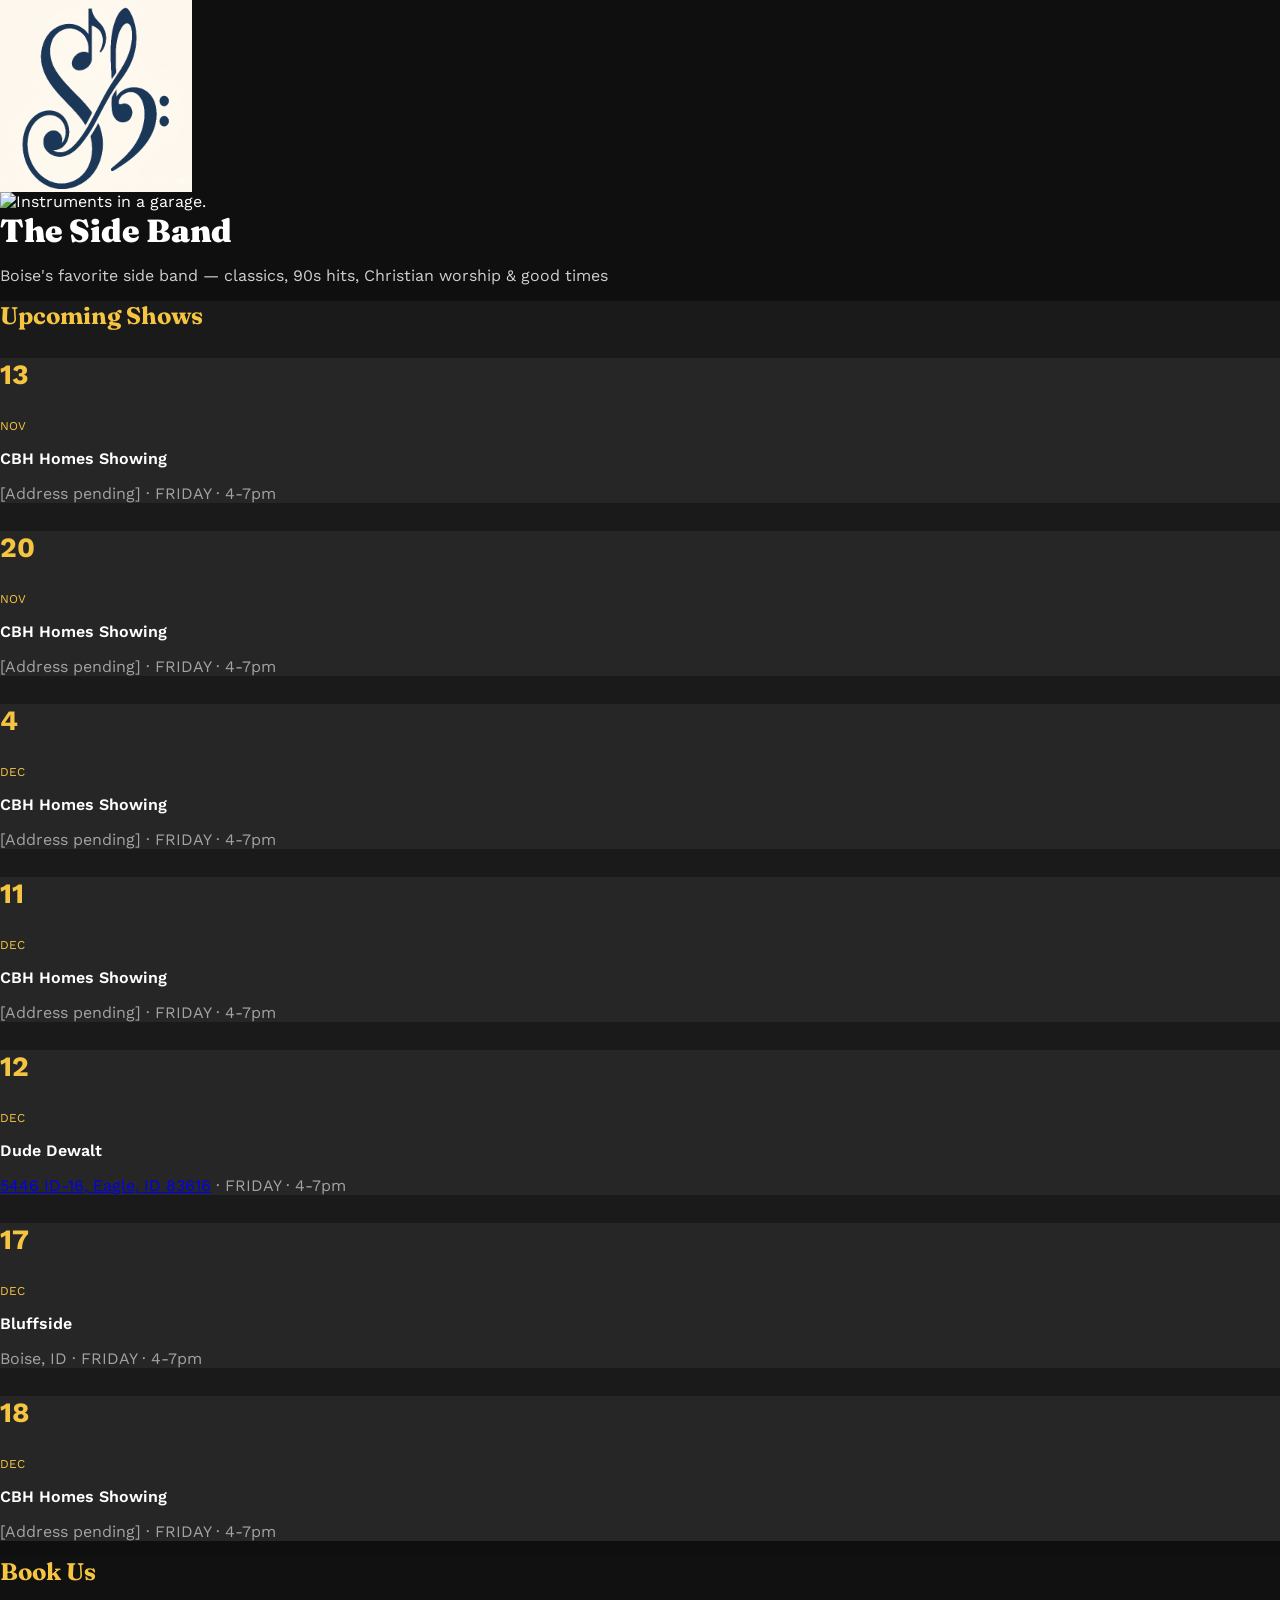
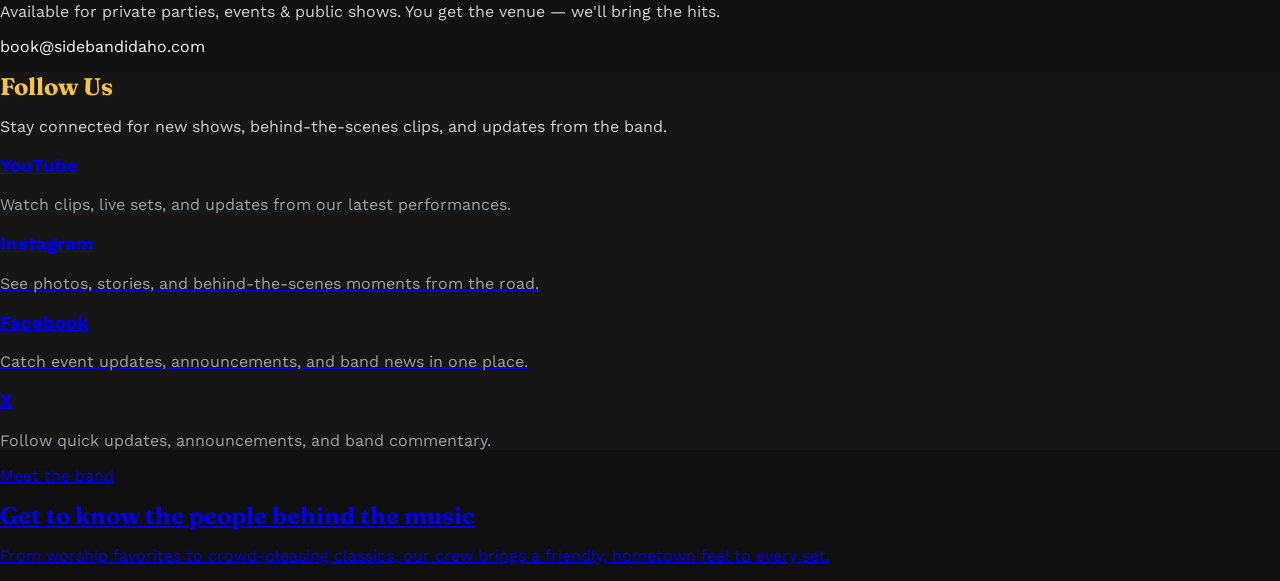
==== commit 3b10668d: "nov-2-2026: fixed dates for nov and dec" ====
--- a/index.html
+++ b/index.html
@@ -36,55 +36,88 @@
     <h2 data-template-id="dates-heading" class="canva-text text-center mb-8" style="color: rgb(245, 197, 66); font-weight: 700; font-style: normal; font-size: 24px;">Upcoming Shows</h2>
     <div class="max-w-3xl mx-auto space-y-4">
 
-      <div data-template-id="gig-5" class="canva-card flex items-center gap-4 p-5 rounded-xl" style="background: rgb(38, 38, 38);">
+     <div data-template-id="gig-6" class="canva-card flex items-center gap-4 p-5 rounded-xl" style="background: rgb(38, 38, 38);">
       <div class="shrink-0 w-16 text-center">
-       <p data-template-id="gig-5-date" class="canva-text font-semibold text-2xl leading-tight" style="color: rgb(245, 197, 66); font-weight: 700; font-style: normal; font-size: 28px;">13</p>
-       <p data-template-id="gig-5-month" class="canva-text text-sm uppercase tracking-wide" style="color: rgb(245, 197, 66); font-weight: 400; font-style: normal; font-size: 12px;">SEP</p>
+       <p data-template-id="gig-6-date" class="canva-text font-semibold text-2xl leading-tight" style="color: rgb(245, 197, 66); font-weight: 700; font-style: normal; font-size: 28px;">13</p>
+       <p data-template-id="gig-6-month" class="canva-text text-sm uppercase tracking-wide" style="color: rgb(245, 197, 66); font-weight: 400; font-style: normal; font-size: 12px;">NOV</p>
       </div>
       <div class="flex-1">
-       <p data-template-id="gig-5-venue" class="canva-text font-semibold" style="color: rgb(255, 255, 255); font-weight: 600; font-style: normal; font-size: 16px;">Dude Dewalt *SPECIAL: COMMUNITY WORSHIP NIGHT*</p>
-       <p data-template-id="gig-5-detail" class="canva-text text-sm" style="color: rgb(163, 163, 163); font-weight: 400; font-style: normal; font-size: 16px;"><a href="https://maps.app.goo.gl/N9VVoD49bHkRdH2A8">5446 ID-16, Eagle, ID 83616</a> · 4-7pm</p>
+       <p data-template-id="gig-6-venue" class="canva-text font-semibold" style="color: rgb(255, 255, 255); font-weight: 600; font-style: normal; font-size: 16px;">CBH Homes Showing</p>
+       <p data-template-id="gig-6-detail" class="canva-text text-sm" style="color: rgb(163, 163, 163); font-weight: 400; font-style: normal; font-size: 16px;"> [Address pending] · FRIDAY · 4-7pm</p>
       </div>
      </div>
 
-      <div data-template-id="gig-5" class="canva-card flex items-center gap-4 p-5 rounded-xl" style="background: rgb(38, 38, 38);">
+     <div data-template-id="gig-6" class="canva-card flex items-center gap-4 p-5 rounded-xl" style="background: rgb(38, 38, 38);">
       <div class="shrink-0 w-16 text-center">
-       <p data-template-id="gig-5-date" class="canva-text font-semibold text-2xl leading-tight" style="color: rgb(245, 197, 66); font-weight: 700; font-style: normal; font-size: 28px;">19</p>
-       <p data-template-id="gig-5-month" class="canva-text text-sm uppercase tracking-wide" style="color: rgb(245, 197, 66); font-weight: 400; font-style: normal; font-size: 12px;">SEP</p>
+       <p data-template-id="gig-6-date" class="canva-text font-semibold text-2xl leading-tight" style="color: rgb(245, 197, 66); font-weight: 700; font-style: normal; font-size: 28px;">20</p>
+       <p data-template-id="gig-6-month" class="canva-text text-sm uppercase tracking-wide" style="color: rgb(245, 197, 66); font-weight: 400; font-style: normal; font-size: 12px;">NOV</p>
       </div>
       <div class="flex-1">
-       <p data-template-id="gig-5-venue" class="canva-text font-semibold" style="color: rgb(255, 255, 255); font-weight: 600; font-style: normal; font-size: 16px;">Rest Sweat Studio (Self-Care Social)</p>
-       <p data-template-id="gig-5-detail" class="canva-text text-sm" style="color: rgb(163, 163, 163); font-weight: 400; font-style: normal; font-size: 16px;"><a href="https://maps.app.goo.gl/1qXCcynzjwJyN3Ww6">Nampa, ID 83616</a> · 4-8pm</p>
+       <p data-template-id="gig-6-venue" class="canva-text font-semibold" style="color: rgb(255, 255, 255); font-weight: 600; font-style: normal; font-size: 16px;">CBH Homes Showing</p>
+       <p data-template-id="gig-6-detail" class="canva-text text-sm" style="color: rgb(163, 163, 163); font-weight: 400; font-style: normal; font-size: 16px;"> [Address pending] · FRIDAY · 4-7pm</p>
       </div>
      </div>
-      
-     <div data-template-id="gig-5" class="canva-card flex items-center gap-4 p-5 rounded-xl" style="background: rgb(38, 38, 38);">
+
+     <div data-template-id="gig-6" class="canva-card flex items-center gap-4 p-5 rounded-xl" style="background: rgb(38, 38, 38);">
       <div class="shrink-0 w-16 text-center">
-       <p data-template-id="gig-5-date" class="canva-text font-semibold text-2xl leading-tight" style="color: rgb(245, 197, 66); font-weight: 700; font-style: normal; font-size: 28px;">26</p>
-       <p data-template-id="gig-5-month" class="canva-text text-sm uppercase tracking-wide" style="color: rgb(245, 197, 66); font-weight: 400; font-style: normal; font-size: 12px;">SEP</p>
+       <p data-template-id="gig-6-date" class="canva-text font-semibold text-2xl leading-tight" style="color: rgb(245, 197, 66); font-weight: 700; font-style: normal; font-size: 28px;">4</p>
+       <p data-template-id="gig-6-month" class="canva-text text-sm uppercase tracking-wide" style="color: rgb(245, 197, 66); font-weight: 400; font-style: normal; font-size: 12px;">DEC</p>
       </div>
       <div class="flex-1">
-       <p data-template-id="gig-5-venue" class="canva-text font-semibold" style="color: rgb(255, 255, 255); font-weight: 600; font-style: normal; font-size: 16px;">Dude Dewalt</p>
-       <p data-template-id="gig-5-detail" class="canva-text text-sm" style="color: rgb(163, 163, 163); font-weight: 400; font-style: normal; font-size: 16px;"><a href="https://maps.app.goo.gl/N9VVoD49bHkRdH2A8">5446 ID-16, Eagle, ID 83616</a> · 4-7pm</p>
+       <p data-template-id="gig-6-venue" class="canva-text font-semibold" style="color: rgb(255, 255, 255); font-weight: 600; font-style: normal; font-size: 16px;">CBH Homes Showing</p>
+       <p data-template-id="gig-6-detail" class="canva-text text-sm" style="color: rgb(163, 163, 163); font-weight: 400; font-style: normal; font-size: 16px;"> [Address pending] · FRIDAY · 4-7pm</p>
       </div>
      </div>
-      
-    <div data-template-id="gig-6" class="canva-card flex items-center gap-4 p-5 rounded-xl" style="background: rgb(38, 38, 38);">
-     <div class="shrink-0 w-16 text-center">
-      <p data-template-id="gig-6-date" class="canva-text font-semibold text-2xl leading-tight" style="color: rgb(245, 197, 66); font-weight: 700; font-style: normal; font-size: 28px;">16</p>
-      <p data-template-id="gig-6-month" class="canva-text text-sm uppercase tracking-wide" style="color: rgb(245, 197, 66); font-weight: 400; font-style: normal; font-size: 12px;">OCT</p>
+
+     <div data-template-id="gig-6" class="canva-card flex items-center gap-4 p-5 rounded-xl" style="background: rgb(38, 38, 38);">
+      <div class="shrink-0 w-16 text-center">
+       <p data-template-id="gig-6-date" class="canva-text font-semibold text-2xl leading-tight" style="color: rgb(245, 197, 66); font-weight: 700; font-style: normal; font-size: 28px;">11</p>
+       <p data-template-id="gig-6-month" class="canva-text text-sm uppercase tracking-wide" style="color: rgb(245, 197, 66); font-weight: 400; font-style: normal; font-size: 12px;">DEC</p>
+      </div>
+      <div class="flex-1">
+       <p data-template-id="gig-6-venue" class="canva-text font-semibold" style="color: rgb(255, 255, 255); font-weight: 600; font-style: normal; font-size: 16px;">CBH Homes Showing</p>
+       <p data-template-id="gig-6-detail" class="canva-text text-sm" style="color: rgb(163, 163, 163); font-weight: 400; font-style: normal; font-size: 16px;"> [Address pending] · FRIDAY · 4-7pm</p>
+      </div>
      </div>
-     <div class="flex-1">
-      <p data-template-id="gig-6-venue" class="canva-text font-semibold" style="color: rgb(255, 255, 255); font-weight: 600; font-style: normal; font-size: 16px;">Dude Dewalt</p>
-      <p data-template-id="gig-6-detail" class="canva-text text-sm" style="color: rgb(163, 163, 163); font-weight: 400; font-style: normal; font-size: 16px;"><a href="https://maps.app.goo.gl/N9VVoD49bHkRdH2A8">5446 ID-16, Eagle, ID 83616</a> · 4-7pm</p>
+
+     <div data-template-id="gig-6" class="canva-card flex items-center gap-4 p-5 rounded-xl" style="background: rgb(38, 38, 38);">
+      <div class="shrink-0 w-16 text-center">
+       <p data-template-id="gig-6-date" class="canva-text font-semibold text-2xl leading-tight" style="color: rgb(245, 197, 66); font-weight: 700; font-style: normal; font-size: 28px;">12</p>
+       <p data-template-id="gig-6-month" class="canva-text text-sm uppercase tracking-wide" style="color: rgb(245, 197, 66); font-weight: 400; font-style: normal; font-size: 12px;">DEC</p>
+      </div>
+      <div class="flex-1">
+       <p data-template-id="gig-6-venue" class="canva-text font-semibold" style="color: rgb(255, 255, 255); font-weight: 600; font-style: normal; font-size: 16px;">Dude Dewalt</p>
+       <p data-template-id="gig-6-detail" class="canva-text text-sm" style="color: rgb(163, 163, 163); font-weight: 400; font-style: normal; font-size: 16px;"> <a href="https://maps.app.goo.gl/N9VVoD49bHkRdH2A8">5446 ID-16, Eagle, ID 83616</a> · FRIDAY · 4-7pm</p>
+      </div>
      </div>
-    </div>
+
+     <div data-template-id="gig-6" class="canva-card flex items-center gap-4 p-5 rounded-xl" style="background: rgb(38, 38, 38);">
+      <div class="shrink-0 w-16 text-center">
+       <p data-template-id="gig-6-date" class="canva-text font-semibold text-2xl leading-tight" style="color: rgb(245, 197, 66); font-weight: 700; font-style: normal; font-size: 28px;">17</p>
+       <p data-template-id="gig-6-month" class="canva-text text-sm uppercase tracking-wide" style="color: rgb(245, 197, 66); font-weight: 400; font-style: normal; font-size: 12px;">DEC</p>
+      </div>
+      <div class="flex-1">
+       <p data-template-id="gig-6-venue" class="canva-text font-semibold" style="color: rgb(255, 255, 255); font-weight: 600; font-style: normal; font-size: 16px;">Bluffside</p>
+       <p data-template-id="gig-6-detail" class="canva-text text-sm" style="color: rgb(163, 163, 163); font-weight: 400; font-style: normal; font-size: 16px;"> Boise, ID · FRIDAY · 4-7pm</p>
+      </div>
+     </div>
+
+     <div data-template-id="gig-6" class="canva-card flex items-center gap-4 p-5 rounded-xl" style="background: rgb(38, 38, 38);">
+      <div class="shrink-0 w-16 text-center">
+       <p data-template-id="gig-6-date" class="canva-text font-semibold text-2xl leading-tight" style="color: rgb(245, 197, 66); font-weight: 700; font-style: normal; font-size: 28px;">18</p>
+       <p data-template-id="gig-6-month" class="canva-text text-sm uppercase tracking-wide" style="color: rgb(245, 197, 66); font-weight: 400; font-style: normal; font-size: 12px;">DEC</p>
+      </div>
+      <div class="flex-1">
+       <p data-template-id="gig-6-venue" class="canva-text font-semibold" style="color: rgb(255, 255, 255); font-weight: 600; font-style: normal; font-size: 16px;">CBH Homes Showing</p>
+       <p data-template-id="gig-6-detail" class="canva-text text-sm" style="color: rgb(163, 163, 163); font-weight: 400; font-style: normal; font-size: 16px;"> [Address pending] · FRIDAY · 4-7pm</p>
+      </div>
+     </div>
       
     </div>
    </section>
     <section data-template-id="booking-section" class="canva-section py-12 px-6 md:px-12 text-center" style="background: rgb(17, 17, 17);">
     <h2 data-template-id="booking-heading" class="canva-text mb-3" style="color: rgb(245, 197, 66); font-weight: 700; font-style: normal; font-size: 24px;">Book Us</h2>
-    <p data-template-id="booking-text" class="canva-text max-w-xl mx-auto" style="color: rgb(212, 212, 212); font-weight: 400; font-style: normal; font-size: 16px;">Available for private parties, events &amp; public venues. We bring the hits — you bring the crowd.</p>
+    <p data-template-id="booking-text" class="canva-text max-w-xl mx-auto" style="color: rgb(212, 212, 212); font-weight: 400; font-style: normal; font-size: 16px;">Available for private parties, events &amp; public shows. You get the venue — we'll bring the hits.</p>
     <p data-template-id="booking-email" class="canva-text mt-4 font-semibold text-lg" style="color: rgb(255, 255, 255); font-weight: 400; font-style: normal; font-size: 16px;">book@sidebandidaho.com</p>
    </section>
    <section class="py-12 px-6 md:px-12 text-center" style="background: rgb(22, 22, 22);">
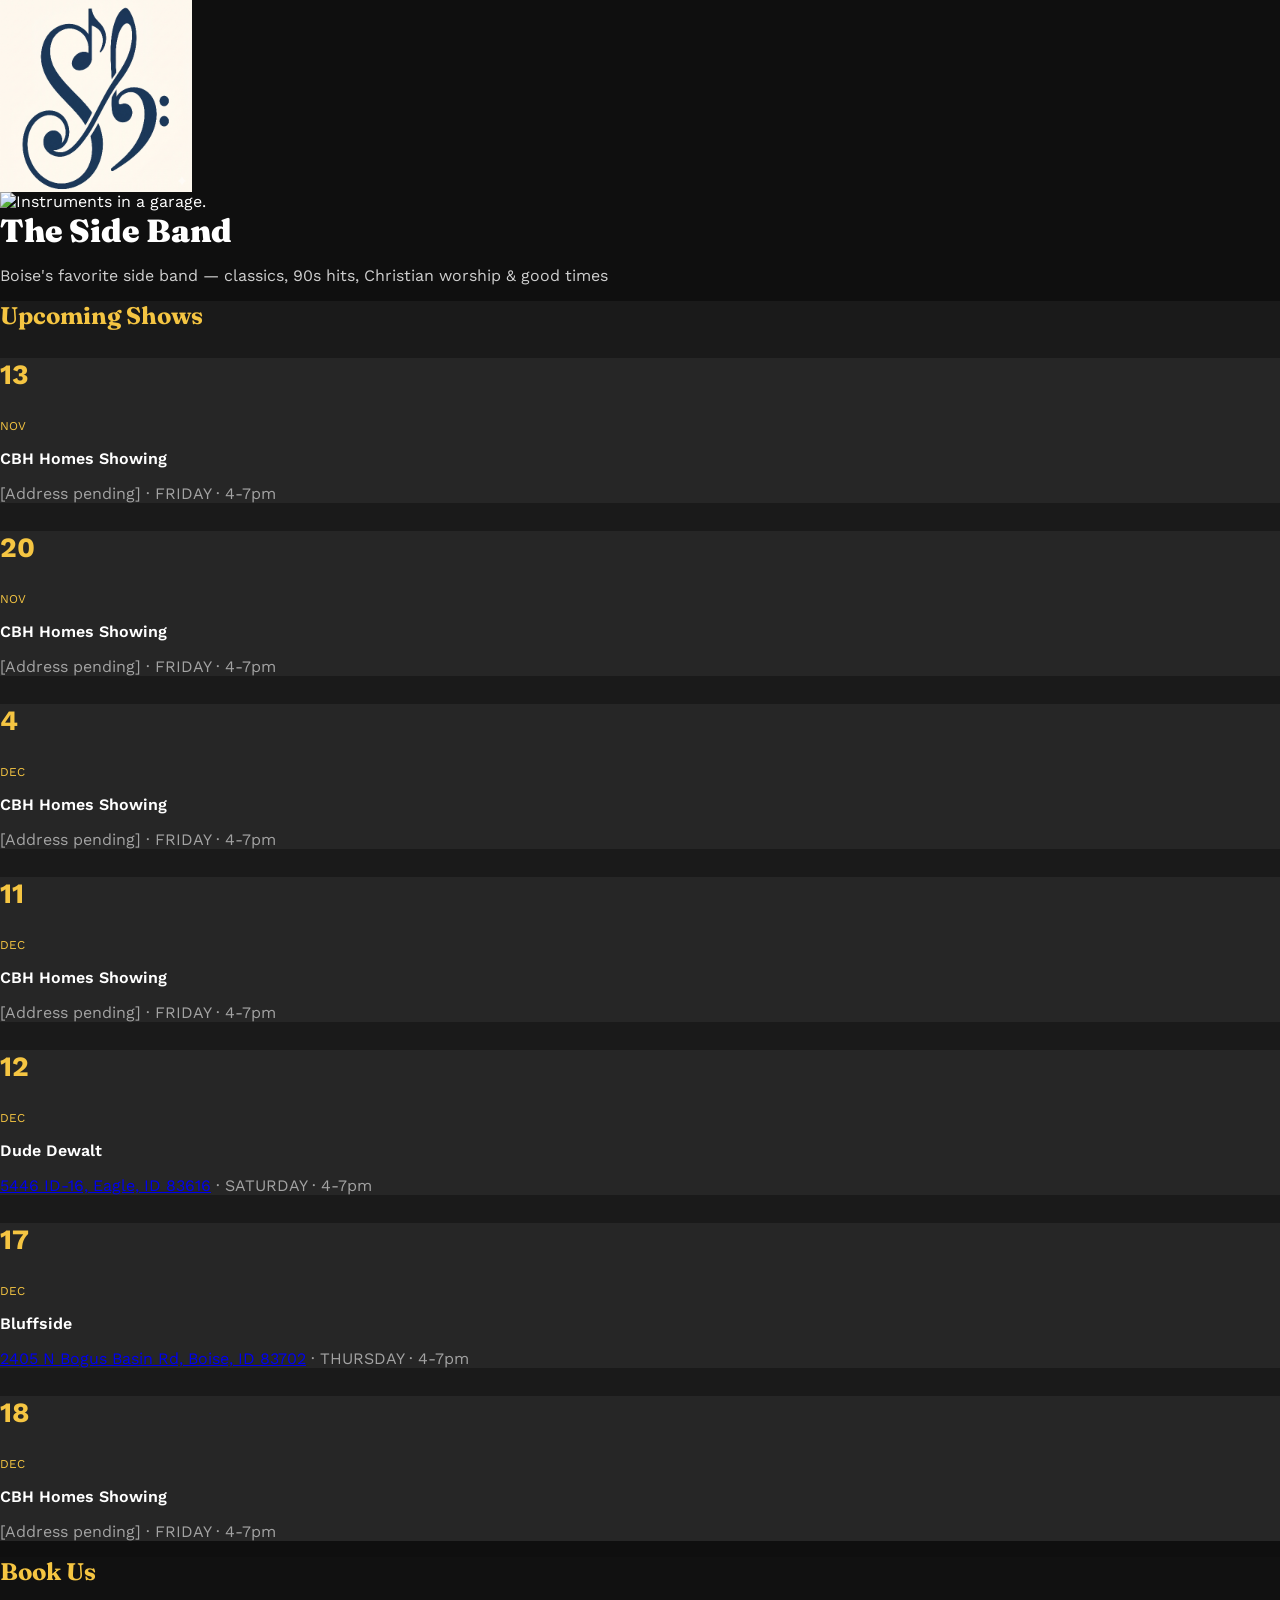
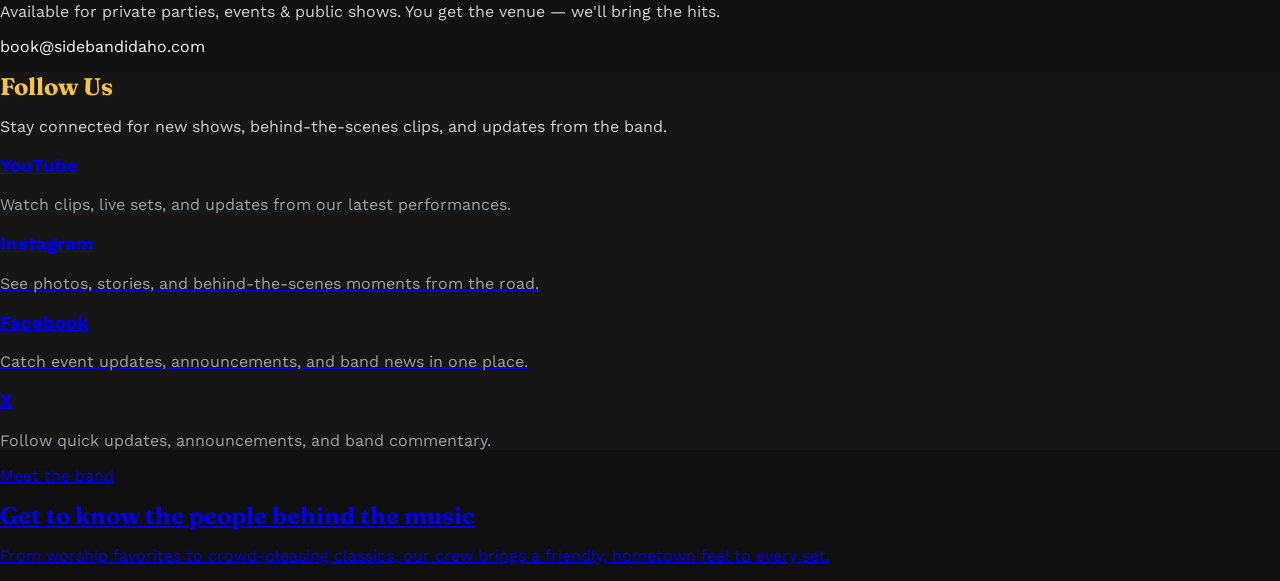
==== commit a713b689: "Update index.html fix Bluffside and DeWalt" ====
--- a/index.html
+++ b/index.html
@@ -87,7 +87,7 @@
       </div>
       <div class="flex-1">
        <p data-template-id="gig-6-venue" class="canva-text font-semibold" style="color: rgb(255, 255, 255); font-weight: 600; font-style: normal; font-size: 16px;">Dude Dewalt</p>
-       <p data-template-id="gig-6-detail" class="canva-text text-sm" style="color: rgb(163, 163, 163); font-weight: 400; font-style: normal; font-size: 16px;"> <a href="https://maps.app.goo.gl/N9VVoD49bHkRdH2A8">5446 ID-16, Eagle, ID 83616</a> · FRIDAY · 4-7pm</p>
+       <p data-template-id="gig-6-detail" class="canva-text text-sm" style="color: rgb(163, 163, 163); font-weight: 400; font-style: normal; font-size: 16px;"> <a href="https://maps.app.goo.gl/N9VVoD49bHkRdH2A8">5446 ID-16, Eagle, ID 83616</a> · SATURDAY · 4-7pm</p>
       </div>
      </div>
 
@@ -98,7 +98,7 @@
       </div>
       <div class="flex-1">
        <p data-template-id="gig-6-venue" class="canva-text font-semibold" style="color: rgb(255, 255, 255); font-weight: 600; font-style: normal; font-size: 16px;">Bluffside</p>
-       <p data-template-id="gig-6-detail" class="canva-text text-sm" style="color: rgb(163, 163, 163); font-weight: 400; font-style: normal; font-size: 16px;"> Boise, ID · FRIDAY · 4-7pm</p>
+       <p data-template-id="gig-6-detail" class="canva-text text-sm" style="color: rgb(163, 163, 163); font-weight: 400; font-style: normal; font-size: 16px;"> <a href="https://maps.app.goo.gl/ABYXQ2x32yhQTozt5">2405 N Bogus Basin Rd, Boise, ID 83702</a> · THURSDAY · 4-7pm</p>
       </div>
      </div>
 
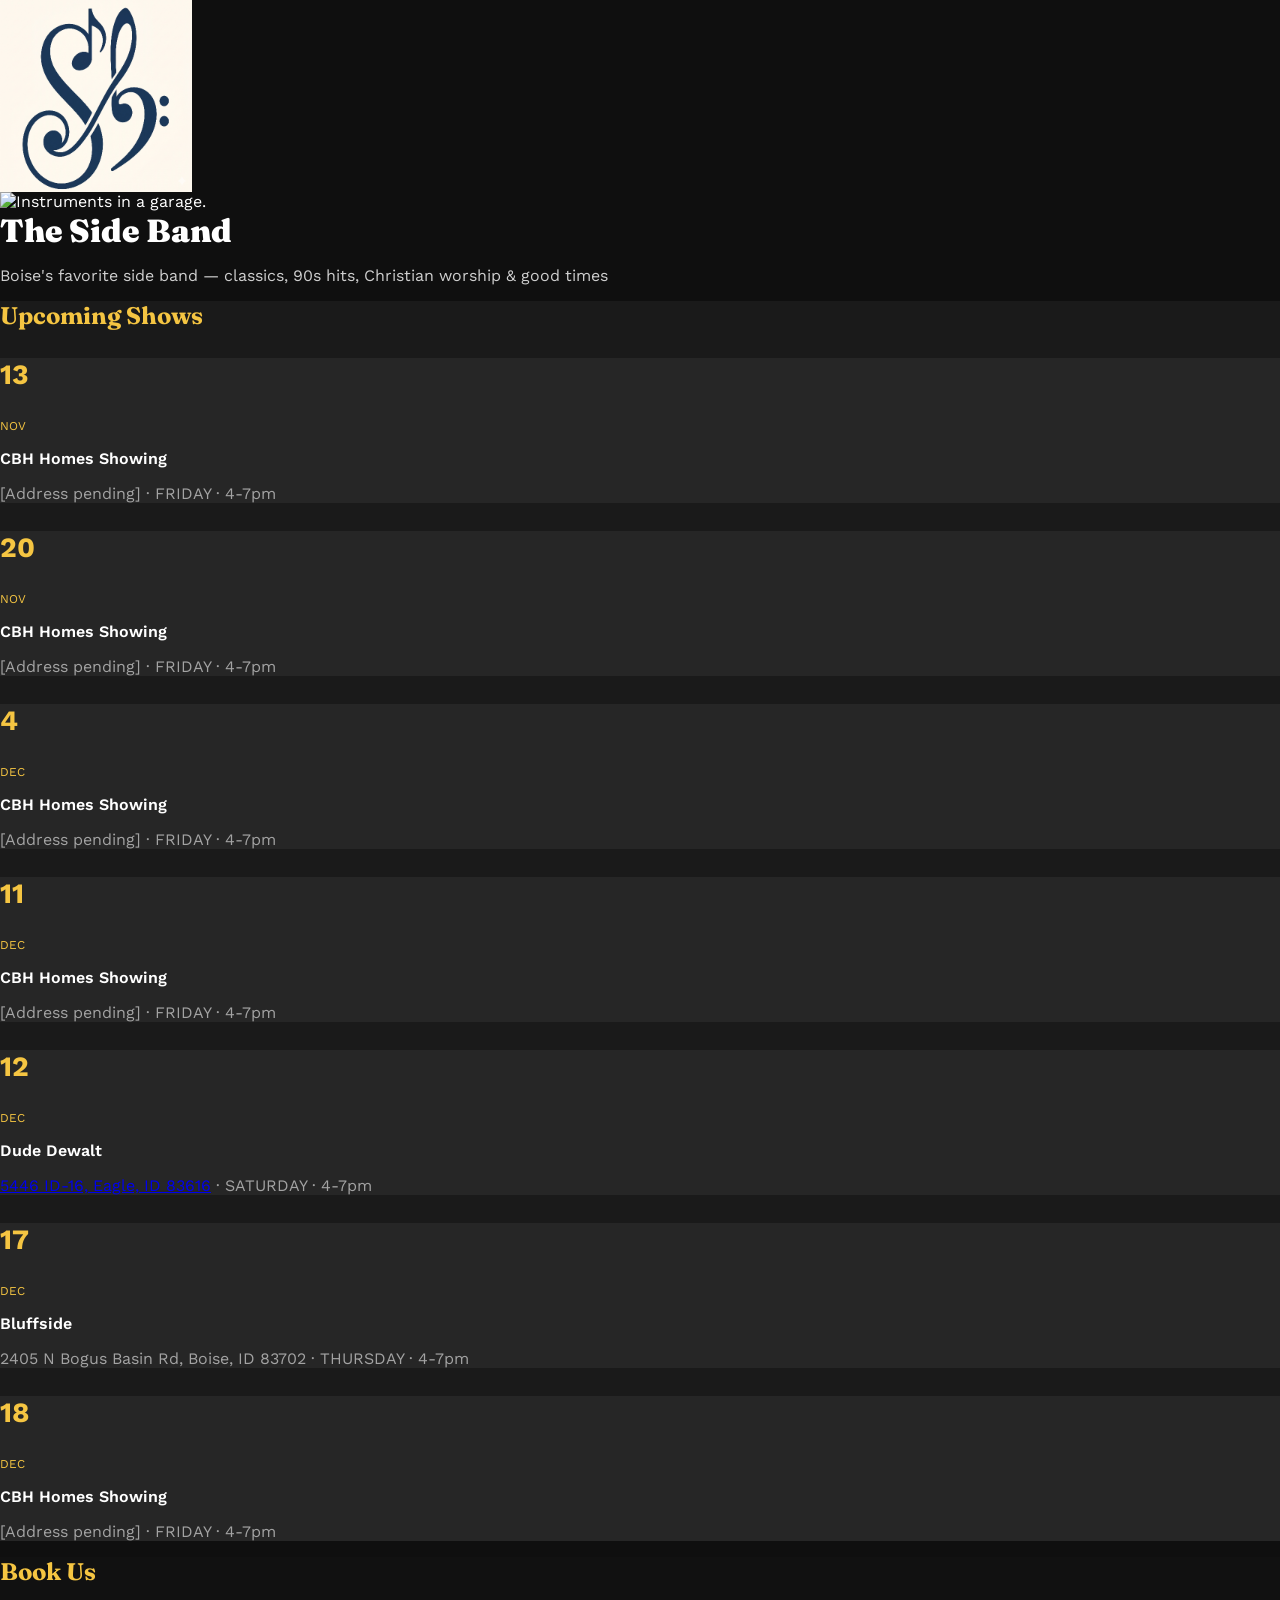
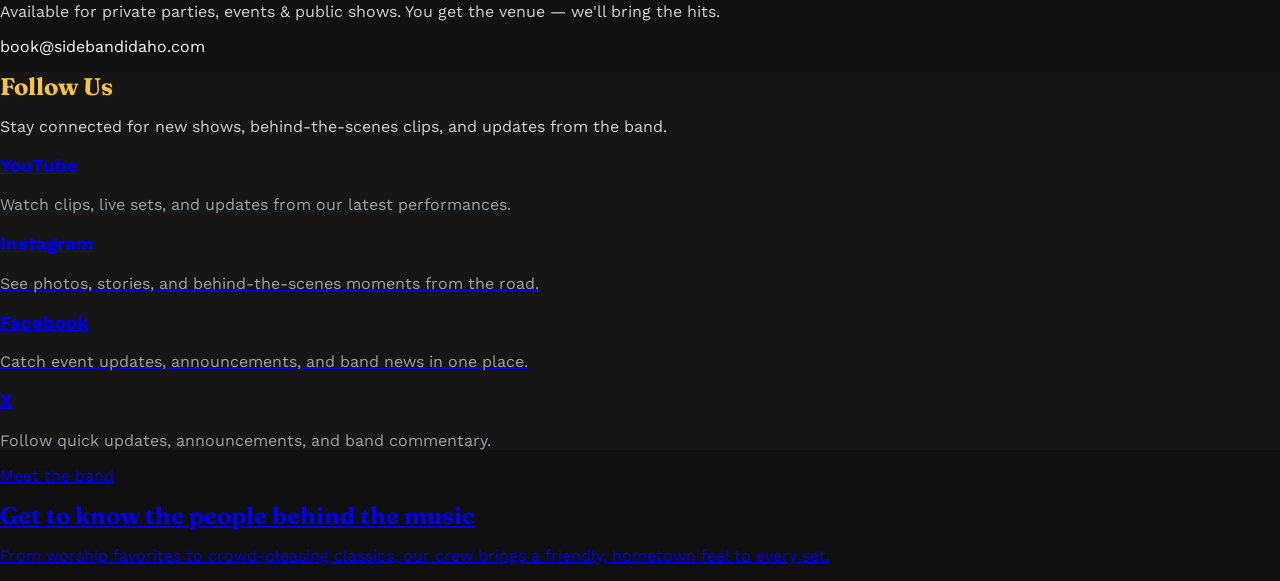
==== commit 47b0a0e5: "Update index.html" ====
--- a/index.html
+++ b/index.html
@@ -98,7 +98,7 @@
       </div>
       <div class="flex-1">
        <p data-template-id="gig-6-venue" class="canva-text font-semibold" style="color: rgb(255, 255, 255); font-weight: 600; font-style: normal; font-size: 16px;">Bluffside</p>
-       <p data-template-id="gig-6-detail" class="canva-text text-sm" style="color: rgb(163, 163, 163); font-weight: 400; font-style: normal; font-size: 16px;"> <a href="https://maps.app.goo.gl/ABYXQ2x32yhQTozt5">2405 N Bogus Basin Rd, Boise, ID 83702</a> · THURSDAY · 4-7pm</p>
+       <p data-template-id="gig-6-detail" class="canva-text text-sm" style="color: rgb(163, 163, 163); font-weight: 400; font-style: normal; font-size: 16px;"> 2405 N Bogus Basin Rd, Boise, ID 83702 · THURSDAY · 4-7pm</p>
       </div>
      </div>
 
